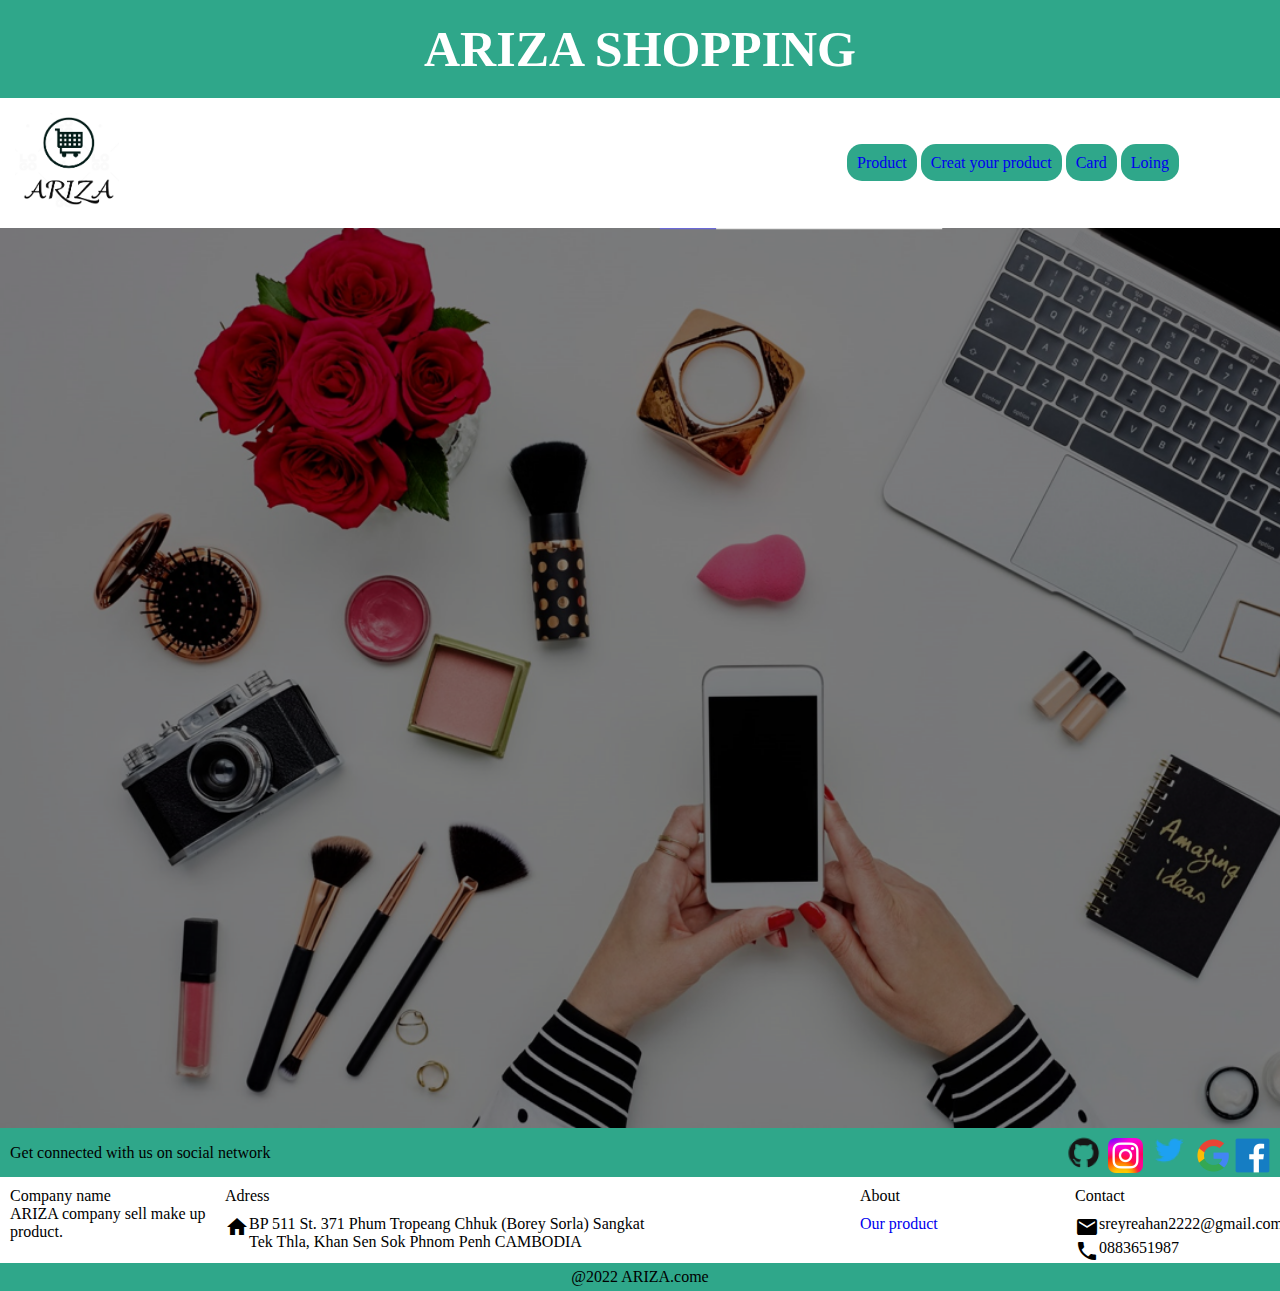
==== page/card.html @ a1176e4d "[PRODUCT_PAGE]: create file html card loing and creacte-product" ====
<!DOCTYPE html>
<html lang="en">
<head>
    <meta charset="UTF-8">
    <meta http-equiv="X-UA-Compatible" content="IE=edge">
    <meta name="viewport" content="width=device-width, initial-scale=1.0">
    <link href="https://fonts.googleapis.com/icon?family=Material+Icons" rel="stylesheet">
    <link rel="stylesheet" href="../css/main.min.css">
    <title>Product</title>
</head>
<body>
    <!-- ###########################################nav bar######################################## -->

    <nav>
        <div class="nav-top">
            <h1>ARIZA SHOPPING</h1>
        </div>
        <div class="nav-bottom">
            <a href="../index.html"><div class="logo"><img src="../img/logo.png" alt=""></div></a>
            <div class="nav-right">
                <a href="product.html">Product</a>
                <a href="create-product.html">Creat your product</a>
                <a href="card.html">Card</a>
                <a href="loing.html">Loing</a>
            </div>
        </div>
    </nav>
    <!-- ###########################################center######################################## -->
    <div class="center">
        
        

    </div>
    

    <!-- ###########################################footer######################################## -->

    <footer class="footer">
        <div class="footer-top">
            <p>Get connected with us on social network</p>
            <div class="social-img">
                <a href=""><img src="../img/github.png" alt=""></a>
                <a href=""><img src="../img/instagram.png" alt=""></a>
                <a href=""><img src="../img/twitter.png" alt=""></a>
                <a href=""><img src="../img/g.png" alt=""></a>
                <a href=""><img src="../img/facebook.png" alt=""></a>
            </div>

        </div>
        <div class="footer-center">
            <div class="company-name">
                <p>Company name</p>
                <p>ARIZA company sell make up product.</p>
            </div>
            <div class="adress">
                <p>Adress</p>
                <div class="adress-pp">
                    <i class="material-icons">home</i><p>BP 511 St. 371 Phum Tropeang Chhuk (Borey Sorla)
                    Sangkat Tek Thla, Khan Sen Sok
                    Phnom Penh CAMBODIA</p>
                </div>
                
            </div>
            <div class="about">
                <p>About</p>
                <a href="product.html">Our product</a>
            </div>
            <div class="contact">
                <p>Contact</p>
                <div class="email">
                    <i class="material-icons">email</i><p>sreyreahan2222@gmail.com</p>
                </div>
                <div class="phone">
                    <i class="material-icons">phone</i><p>0883651987</p>
                </div>
            </div>
        </div>
        <div class="footer-bottom">
            <p>@2022 ARIZA.come</p>
        </div>
    </footer>
</body>
</html>
---- css/main.min.css ----
nav .nav-top{background-color:#2fa78a;color:#fff;padding:20px;font-size:25px;text-align:center}nav .nav-bottom{width:100%;display:flex;justify-content:space-between;align-items:center;padding:15px}nav .nav-bottom .logo img{width:40%}nav .nav-bottom .nav-right{width:35%}nav .nav-bottom .nav-right a{background-color:#2fa78a;border-radius:15px;padding:10px;justify-content:space-evenly;text-decoration:none}.footer .footer-top{background-color:#2fa78a;display:flex;justify-content:space-between;text-align:center;align-items:center}.footer .footer-top p{margin-left:10px}.footer .footer-top .social-img{margin-right:10px}.footer .footer-center{width:100%;display:flex;justify-content:space-between;margin-top:10px;margin-left:10px}.footer .footer-center .company-name{width:20%}.footer .footer-center .adress .adress-pp{width:70%;display:flex;justify-content:space-between}.footer .footer-center .adress p{margin-bottom:10px}.footer .footer-center .about{width:20%}.footer .footer-center .about p{margin-bottom:10px}.footer .footer-center .about a{text-decoration:none}.footer .footer-center .contact{width:20%}.footer .footer-center .contact .email{width:45%;display:flex;justify-content:space-between;padding-top:10px}.footer .footer-center .contact .phone{width:40%;display:flex;justify-content:space-between}.footer .footer-bottom{background-color:#2fa78a;text-align:center;padding:5px}.center{background-image:url(../img/bg.png);width:100%;height:100vh;background-size:cover;display:flex;justify-content:center;align-items:center}.center .information-center{width:90%;text-align:center;display:flex;color:#fff}.center .information-center .text{padding-top:10%;margin-bottom:10px;font-size:18px}.center .information-center .text h1{font-weight:bold}.center .information-center .text p{margin-bottom:20px}.center .information-center .text button{color:#000;padding:10px;background-color:#2fa78a;font-size:15px;border:none;border-radius:15px;margin-bottom:10px}.center .information-center .buy-sell{margin-top:25%;margin-left:30%;width:50%}.center .information-center .buy-sell button{color:#fff;width:100%;padding:10px;margin-bottom:10px;background-color:#2fa78a;font-size:25px;border:none;border-radius:20px}.our-product{width:100%;height:50vh;margin-top:5%;margin-left:5%}.our-product .seach-hear{width:90%;display:flex;justify-content:space-between}.our-product .seach-hear p{font-size:2.5rem}.our-product .seach-hear .search{width:80%;display:flex;background-color:#2fa78a;border:none;border-radius:15px;padding:4px}.our-product .seach-hear .search input{width:100%;padding:10px;border:none;background-color:none;border-radius:10px}.our-product .seach-hear .search i{width:5%;font-size:30px;margin-top:5px}.our-product .card-product{width:80%;display:flex}*{margin:0;padding:0}body{width:100%;height:100vh}/*# sourceMappingURL=main.min.css.map */
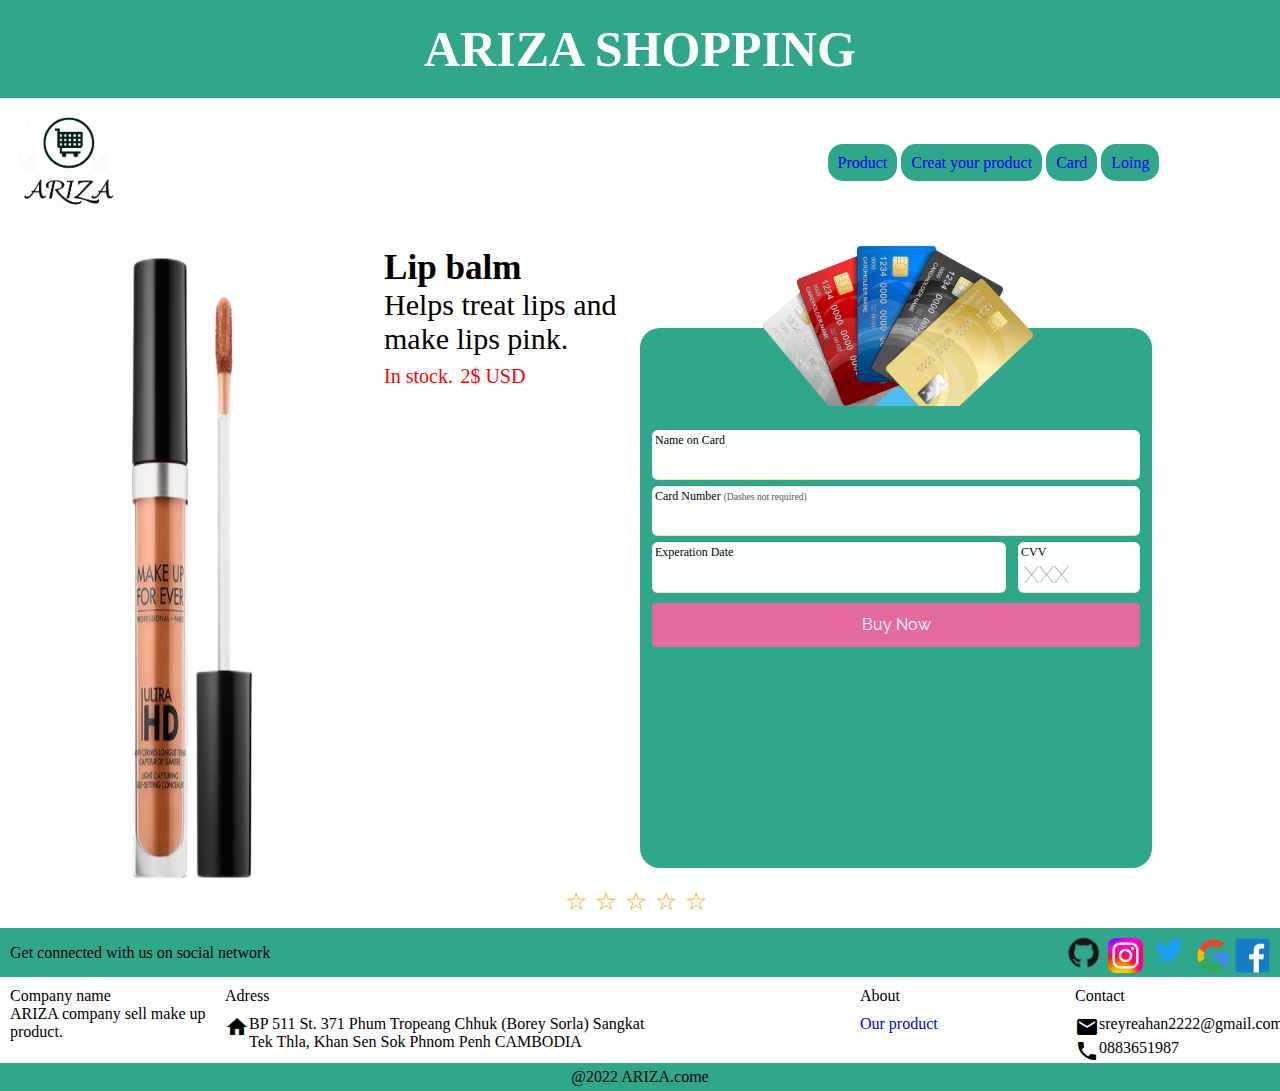
==== commit 415d8b8f: "[CARD]: add detail more about product and create form buy" ====
--- a/page/card.html
+++ b/page/card.html
@@ -26,10 +26,65 @@
         </div>
     </nav>
     <!-- ###########################################center######################################## -->
-    <div class="center">
+    <div class="detail">
+        <div class="detail-product">
+            <div class="detail-more">
+                <img src="../img/hd.png" alt="">
+                <div class="text-detail">
+                    <h3>Lip balm</h3>
+                    <p>Helps treat lips and make lips pink.</p>
+                    <span>In stock.</span>
+                    <span>2$ USD</span>
+                </div>
+                
+            </div>
+            <div class="visa-card">
+                <!-- <form action="">
+                    <div class="visa-img">
+                        <img src="../img/visa1.png" alt="">
+                    </div>
+                    <div class="buyer-input">
+                        <input type="text" placeholder="number card">
+                    </div>
+                </form> -->
+
+                <form>
+                    <div class="visa-img">
+                        <img src="../img/visa1.png" alt="">
+                    </div>
+                    <label><span class="nmoncd">Name on Card</span><input name="nameoncard" type="text"></label>
+                    <label><span class="cdnum">Card Number <span>(Dashes not required)</span></span><input name="cardnumber" type="text" ></label>
+                    <label class="exp"><span class="expdt">Experation Date</span><input name="experationdate" type="text" ></label>
+                    <label class="cvv"><span class="cvvnum">CVV</span><input name="cvvnumber" type="text" placeholder="XXX"></label>
+                    <button type="submit">
+                      Buy Now
+                    </button>
+                </form>
+                
+            </div>
+        </div>
+        <div class="text">
+            <div class="tilte">
+                <div class="star-rating">
+                    <input type="checkbox" name="stars" id="star-a1" value="6"/>
+                    <label for="star-a1"></label>
+              
+                    <input type="checkbox" name="stars" id="star-b1" value="7"/>
+                    <label for="star-b1"></label>
+                
+                    <input type="checkbox" name="stars" id="star-c1" value="8"/>
+                    <label for="star-c1"></label>
+                
+                    <input type="checkbox" name="stars" id="star-d1" value="9"/>
+                    <label for="star-d1"></label>
+                
+                    <input type="checkbox" name="stars" id="star-e1" value="10"/>
+                    <label for="star-e1"></label>
+                </div>
+                
+            </div>
+        </div>
         
-        
-
     </div>
     
 
--- a/css/main.min.css
+++ b/css/main.min.css
@@ -1 +1 @@
-nav .nav-top{background-color:#2fa78a;color:#fff;padding:20px;font-size:25px;text-align:center}nav .nav-bottom{width:100%;display:flex;justify-content:space-between;align-items:center;padding:15px}nav .nav-bottom .logo img{width:40%}nav .nav-bottom .nav-right{width:35%}nav .nav-bottom .nav-right a{background-color:#2fa78a;border-radius:15px;padding:10px;justify-content:space-evenly;text-decoration:none}.footer .footer-top{background-color:#2fa78a;display:flex;justify-content:space-between;text-align:center;align-items:center}.footer .footer-top p{margin-left:10px}.footer .footer-top .social-img{margin-right:10px}.footer .footer-center{width:100%;display:flex;justify-content:space-between;margin-top:10px;margin-left:10px}.footer .footer-center .company-name{width:20%}.footer .footer-center .adress .adress-pp{width:70%;display:flex;justify-content:space-between}.footer .footer-center .adress p{margin-bottom:10px}.footer .footer-center .about{width:20%}.footer .footer-center .about p{margin-bottom:10px}.footer .footer-center .about a{text-decoration:none}.footer .footer-center .contact{width:20%}.footer .footer-center .contact .email{width:45%;display:flex;justify-content:space-between;padding-top:10px}.footer .footer-center .contact .phone{width:40%;display:flex;justify-content:space-between}.footer .footer-bottom{background-color:#2fa78a;text-align:center;padding:5px}.center{background-image:url(../img/bg.png);width:100%;height:100vh;background-size:cover;display:flex;justify-content:center;align-items:center}.center .information-center{width:90%;text-align:center;display:flex;color:#fff}.center .information-center .text{padding-top:10%;margin-bottom:10px;font-size:18px}.center .information-center .text h1{font-weight:bold}.center .information-center .text p{margin-bottom:20px}.center .information-center .text button{color:#000;padding:10px;background-color:#2fa78a;font-size:15px;border:none;border-radius:15px;margin-bottom:10px}.center .information-center .buy-sell{margin-top:25%;margin-left:30%;width:50%}.center .information-center .buy-sell button{color:#fff;width:100%;padding:10px;margin-bottom:10px;background-color:#2fa78a;font-size:25px;border:none;border-radius:20px}.our-product{width:100%;height:50vh;margin-top:5%;margin-left:5%}.our-product .seach-hear{width:90%;display:flex;justify-content:space-between}.our-product .seach-hear p{font-size:2.5rem}.our-product .seach-hear .search{width:80%;display:flex;background-color:#2fa78a;border:none;border-radius:15px;padding:4px}.our-product .seach-hear .search input{width:100%;padding:10px;border:none;background-color:none;border-radius:10px}.our-product .seach-hear .search i{width:5%;font-size:30px;margin-top:5px}.our-product .card-product{width:80%;display:flex}*{margin:0;padding:0}body{width:100%;height:100vh}/*# sourceMappingURL=main.min.css.map */+﻿@import"https://fonts.googleapis.com/css2?family=Raleway:wght@100&display=swap";nav .nav-top{background-color:#2fa78a;color:#fff;padding:20px;font-size:25px;text-align:center}nav .nav-bottom{width:100%;display:flex;justify-content:space-between;align-items:center;padding:15px}nav .nav-bottom .logo img{width:40%}nav .nav-bottom .nav-right{width:35%}nav .nav-bottom .nav-right a{background-color:#2fa78a;border-radius:15px;padding:10px;justify-content:space-evenly;text-decoration:none}.footer .footer-top{background-color:#2fa78a;display:flex;justify-content:space-between;text-align:center;align-items:center}.footer .footer-top p{margin-left:10px}.footer .footer-top .social-img{margin-right:10px}.footer .footer-center{width:100%;display:flex;justify-content:space-between;margin-top:10px;margin-left:10px}.footer .footer-center .company-name{width:20%}.footer .footer-center .adress .adress-pp{width:70%;display:flex;justify-content:space-between}.footer .footer-center .adress p{margin-bottom:10px}.footer .footer-center .about{width:20%}.footer .footer-center .about p{margin-bottom:10px}.footer .footer-center .about a{text-decoration:none}.footer .footer-center .contact{width:20%}.footer .footer-center .contact .email{width:45%;display:flex;justify-content:space-between;padding-top:10px}.footer .footer-center .contact .phone{width:40%;display:flex;justify-content:space-between}.footer .footer-bottom{background-color:#2fa78a;text-align:center;padding:5px}.center{background-image:url(../img/bg.png);width:100%;height:100vh;background-size:cover;display:flex;justify-content:center;align-items:center}.center .information-center{width:90%;text-align:center;display:flex;color:#fff}.center .information-center .text{padding-top:10%;margin-bottom:10px;font-size:18px}.center .information-center .text h1{font-weight:bold}.center .information-center .text p{margin-bottom:20px}.center .information-center .text button{color:#000;padding:10px;background-color:#2fa78a;font-size:15px;border:none;border-radius:15px;margin-bottom:10px}.center .information-center .buy-sell{margin-top:25%;margin-left:30%;width:50%}.center .information-center .buy-sell button{color:#fff;width:100%;padding:10px;margin-bottom:10px;background-color:#2fa78a;font-size:25px;border:none;border-radius:20px}.our-product{width:100%;height:50vh;margin-top:5%;margin-left:5%}.our-product .seach-hear{width:90%;display:flex;justify-content:space-between}.our-product .seach-hear p{font-size:2.5rem}.our-product .seach-hear .search{width:80%;display:flex;background-color:#2fa78a;border:none;border-radius:15px;padding:4px}.our-product .seach-hear .search input{width:100%;padding:10px;border:none;background-color:none;border-radius:10px}.our-product .seach-hear .search i{width:5%;font-size:30px;margin-top:5px}.our-product .card-product{width:80%;display:flex}::-webkit-scrollbar{display:none}.our-product{margin:0px;margin-top:20px;margin-bottom:35%}.make-up{text-align:center;width:100%;height:100vh;display:flex;justify-content:center;margin-top:20px;flex-wrap:wrap}.make-up .item{display:flex;flex-direction:column;border-radius:10px;margin-bottom:10%;margin:10px;width:20%;height:50vh;box-shadow:rgba(0,0,0,.4) 0px 2px 4px,rgba(0,0,0,.3) 0px 0px 10px -3px,rgba(0,0,0,.2) 0px -3px 0px inset}.make-up .item .img{display:flex;justify-content:center}.make-up .item .img img{width:60%;height:20vh;margin-top:15px}.make-up .item .text{margin-left:10px;margin-top:15px}.make-up .item .text .tilte{margin-left:10px;margin-right:10px}.make-up .item .text .tilte p{font-size:20px;color:#2c2828}.make-up .item .see-more{padding:15px}.make-up .item .see-more a button{background-color:#2fa78a;padding:10px;border-radius:10px;border:none}.detail-product{display:flex}.detail-product .visa-card{background-color:#2fa78a;align-items:flex-end;text-align:center;height:60vh;width:40%;margin-top:80px;margin-bottom:20px;border-radius:20px}.detail{margin-bottom:10px;margin-top:20px}.detail img{width:60%}.detail .detail-more{width:50%;display:flex;justify-content:space-evenly}.detail .detail-more .text-detail{width:100%;font-size:30px}.detail .detail-more .text-detail span{font-size:20px;color:red}*{box-sizing:border-box}input{padding:.6em .25em 0;font-size:1.5em;height:2.1em;margin-bottom:.25em;border:none;border-bottom:1px solid #ffdab9;font-family:Raleway,Helvetica,sans-serif;font-weight:100;border-radius:.25em}label span{font-size:.75em}form{width:100%;padding:.75em;display:flex;flex-wrap:wrap;justify-content:space-between;align-items:center;border-radius:10px}form .visa-img{margin-top:-100px;margin-bottom:20px}form label{position:relative}form label>span{position:absolute;top:.25em;left:.25em}.cdnum span{color:#555;font-size:.8em}.cvv{width:25%}label,input{width:100%}.exp{width:calc(75% - .75em)}button{width:100%;height:2.75em;font-size:1em;font-family:Raleway,Helvetica,sans-serif;background-color:#e56a9f;border:none;color:#fff;border-radius:.25em;margin:.25em 0 0 0;padding:10px}.star-rating{display:flex;align-items:center;width:150px;flex-direction:row-reverse;justify-content:space-between;margin:auto;position:relative}.star-rating input{display:none}.star-rating>label{width:30px;height:30px;font-family:Arial;font-size:25px;transition:.2s ease;color:orange}.star-rating label:hover{color:hotpink;transition:.2s ease}.star-rating label::before{content:"☆";position:absolute;top:0px;line-height:26px}.star-rating input:checked~label:before{content:"★"}@-moz-document url-prefix(){.star-rating input:checked~label:before{font-size:36px;line-height:21px}}*{margin:0;padding:0}body{width:100%}/*# sourceMappingURL=main.min.css.map */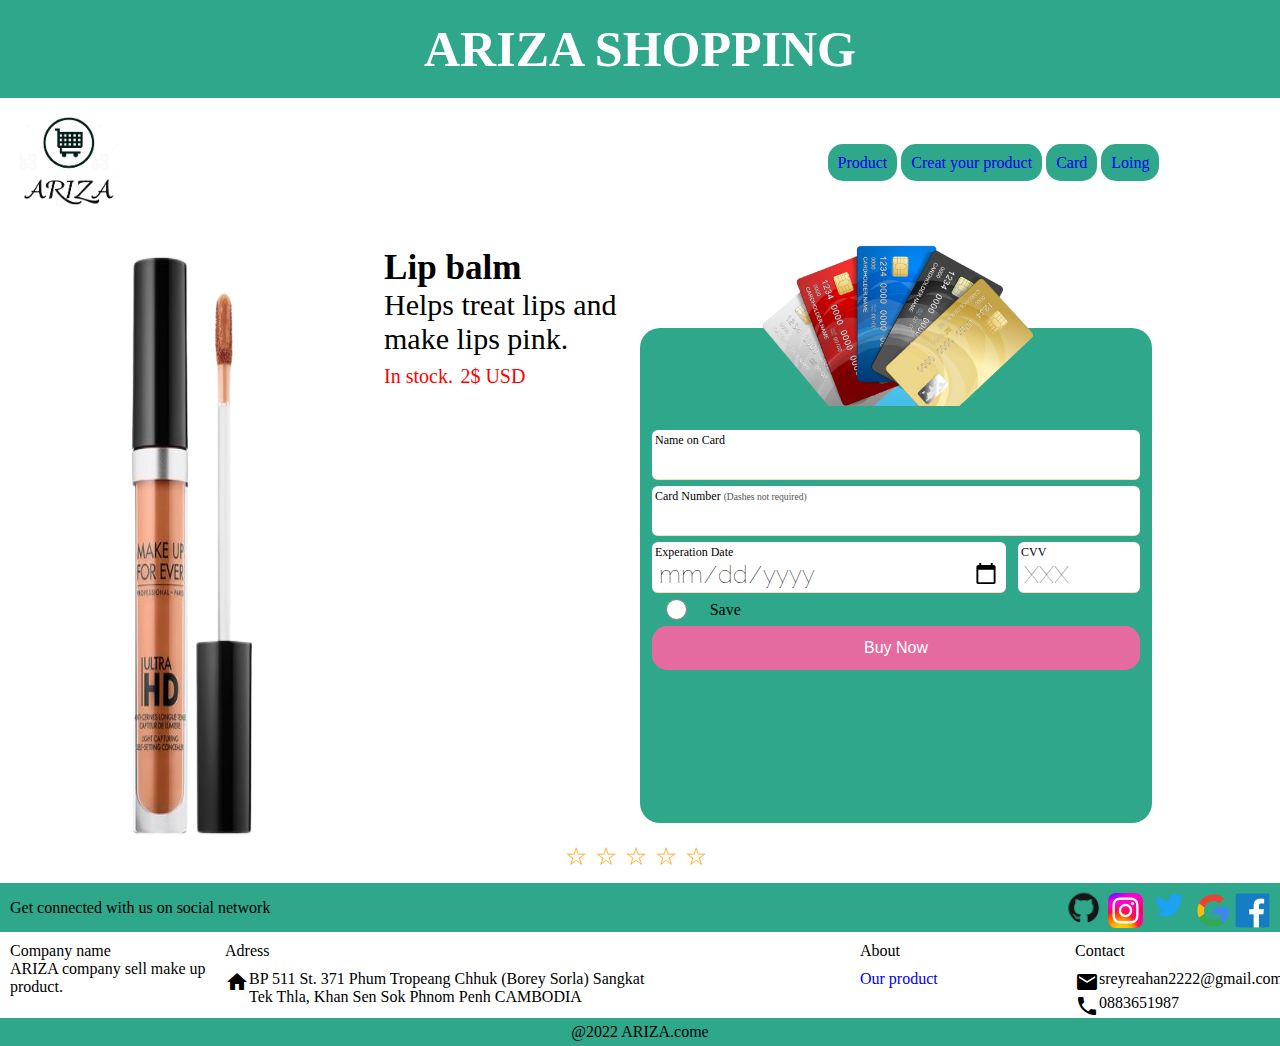
==== commit 0351a9f7: "[CARD]: update on form card" ====
--- a/page/card.html
+++ b/page/card.html
@@ -52,10 +52,24 @@
                     <div class="visa-img">
                         <img src="../img/visa1.png" alt="">
                     </div>
-                    <label><span class="nmoncd">Name on Card</span><input name="nameoncard" type="text"></label>
-                    <label><span class="cdnum">Card Number <span>(Dashes not required)</span></span><input name="cardnumber" type="text" ></label>
-                    <label class="exp"><span class="expdt">Experation Date</span><input name="experationdate" type="text" ></label>
-                    <label class="cvv"><span class="cvvnum">CVV</span><input name="cvvnumber" type="text" placeholder="XXX"></label>
+                    <label>
+                        <span class="nmoncd">Name on Card</span>
+                        <input name="nameoncard" type="text">
+                    </label>
+                    <label>
+                        <span class="cdnum">Card Number <span>(Dashes not required)</span></span>
+                        <input name="cardnumber" type="text" ></label>
+                    <label class="exp">
+                        <span class="expdt">Experation Date</span>
+                        <input name="experationdate" type="date" >
+                    </label>
+                    <label class="cvv">
+                        <span class="cvvnum">CVV</span>
+                        <input name="cvvnumber" type="text" placeholder="XXX">
+                    </label>
+                    <div class="save-data">
+                        <input type="radio"><label for="">Save</label>
+                    </div>
                     <button type="submit">
                       Buy Now
                     </button>
--- a/css/main.min.css
+++ b/css/main.min.css
@@ -1 +1 @@
-﻿@import"https://fonts.googleapis.com/css2?family=Raleway:wght@100&display=swap";nav .nav-top{background-color:#2fa78a;color:#fff;padding:20px;font-size:25px;text-align:center}nav .nav-bottom{width:100%;display:flex;justify-content:space-between;align-items:center;padding:15px}nav .nav-bottom .logo img{width:40%}nav .nav-bottom .nav-right{width:35%}nav .nav-bottom .nav-right a{background-color:#2fa78a;border-radius:15px;padding:10px;justify-content:space-evenly;text-decoration:none}.footer .footer-top{background-color:#2fa78a;display:flex;justify-content:space-between;text-align:center;align-items:center}.footer .footer-top p{margin-left:10px}.footer .footer-top .social-img{margin-right:10px}.footer .footer-center{width:100%;display:flex;justify-content:space-between;margin-top:10px;margin-left:10px}.footer .footer-center .company-name{width:20%}.footer .footer-center .adress .adress-pp{width:70%;display:flex;justify-content:space-between}.footer .footer-center .adress p{margin-bottom:10px}.footer .footer-center .about{width:20%}.footer .footer-center .about p{margin-bottom:10px}.footer .footer-center .about a{text-decoration:none}.footer .footer-center .contact{width:20%}.footer .footer-center .contact .email{width:45%;display:flex;justify-content:space-between;padding-top:10px}.footer .footer-center .contact .phone{width:40%;display:flex;justify-content:space-between}.footer .footer-bottom{background-color:#2fa78a;text-align:center;padding:5px}.center{background-image:url(../img/bg.png);width:100%;height:100vh;background-size:cover;display:flex;justify-content:center;align-items:center}.center .information-center{width:90%;text-align:center;display:flex;color:#fff}.center .information-center .text{padding-top:10%;margin-bottom:10px;font-size:18px}.center .information-center .text h1{font-weight:bold}.center .information-center .text p{margin-bottom:20px}.center .information-center .text button{color:#000;padding:10px;background-color:#2fa78a;font-size:15px;border:none;border-radius:15px;margin-bottom:10px}.center .information-center .buy-sell{margin-top:25%;margin-left:30%;width:50%}.center .information-center .buy-sell button{color:#fff;width:100%;padding:10px;margin-bottom:10px;background-color:#2fa78a;font-size:25px;border:none;border-radius:20px}.our-product{width:100%;height:50vh;margin-top:5%;margin-left:5%}.our-product .seach-hear{width:90%;display:flex;justify-content:space-between}.our-product .seach-hear p{font-size:2.5rem}.our-product .seach-hear .search{width:80%;display:flex;background-color:#2fa78a;border:none;border-radius:15px;padding:4px}.our-product .seach-hear .search input{width:100%;padding:10px;border:none;background-color:none;border-radius:10px}.our-product .seach-hear .search i{width:5%;font-size:30px;margin-top:5px}.our-product .card-product{width:80%;display:flex}::-webkit-scrollbar{display:none}.our-product{margin:0px;margin-top:20px;margin-bottom:35%}.make-up{text-align:center;width:100%;height:100vh;display:flex;justify-content:center;margin-top:20px;flex-wrap:wrap}.make-up .item{display:flex;flex-direction:column;border-radius:10px;margin-bottom:10%;margin:10px;width:20%;height:50vh;box-shadow:rgba(0,0,0,.4) 0px 2px 4px,rgba(0,0,0,.3) 0px 0px 10px -3px,rgba(0,0,0,.2) 0px -3px 0px inset}.make-up .item .img{display:flex;justify-content:center}.make-up .item .img img{width:60%;height:20vh;margin-top:15px}.make-up .item .text{margin-left:10px;margin-top:15px}.make-up .item .text .tilte{margin-left:10px;margin-right:10px}.make-up .item .text .tilte p{font-size:20px;color:#2c2828}.make-up .item .see-more{padding:15px}.make-up .item .see-more a button{background-color:#2fa78a;padding:10px;border-radius:10px;border:none}.detail-product{display:flex}.detail-product .visa-card{background-color:#2fa78a;align-items:flex-end;text-align:center;height:60vh;width:40%;margin-top:80px;margin-bottom:20px;border-radius:20px}.detail{margin-bottom:10px;margin-top:20px}.detail img{width:60%}.detail .detail-more{width:50%;display:flex;justify-content:space-evenly}.detail .detail-more .text-detail{width:100%;font-size:30px}.detail .detail-more .text-detail span{font-size:20px;color:red}*{box-sizing:border-box}input{padding:.6em .25em 0;font-size:1.5em;height:2.1em;margin-bottom:.25em;border:none;border-bottom:1px solid #ffdab9;font-family:Raleway,Helvetica,sans-serif;font-weight:100;border-radius:.25em}label span{font-size:.75em}form{width:100%;padding:.75em;display:flex;flex-wrap:wrap;justify-content:space-between;align-items:center;border-radius:10px}form .visa-img{margin-top:-100px;margin-bottom:20px}form label{position:relative}form label>span{position:absolute;top:.25em;left:.25em}.cdnum span{color:#555;font-size:.8em}.cvv{width:25%}label,input{width:100%}.exp{width:calc(75% - .75em)}button{width:100%;height:2.75em;font-size:1em;font-family:Raleway,Helvetica,sans-serif;background-color:#e56a9f;border:none;color:#fff;border-radius:.25em;margin:.25em 0 0 0;padding:10px}.star-rating{display:flex;align-items:center;width:150px;flex-direction:row-reverse;justify-content:space-between;margin:auto;position:relative}.star-rating input{display:none}.star-rating>label{width:30px;height:30px;font-family:Arial;font-size:25px;transition:.2s ease;color:orange}.star-rating label:hover{color:hotpink;transition:.2s ease}.star-rating label::before{content:"☆";position:absolute;top:0px;line-height:26px}.star-rating input:checked~label:before{content:"★"}@-moz-document url-prefix(){.star-rating input:checked~label:before{font-size:36px;line-height:21px}}*{margin:0;padding:0}body{width:100%}/*# sourceMappingURL=main.min.css.map */+﻿@import"https://fonts.googleapis.com/css2?family=Raleway:wght@100&display=swap";nav .nav-top{background-color:#2fa78a;color:#fff;padding:20px;font-size:25px;text-align:center}nav .nav-bottom{width:100%;display:flex;justify-content:space-between;align-items:center;padding:15px}nav .nav-bottom .logo img{width:40%}nav .nav-bottom .nav-right{width:35%}nav .nav-bottom .nav-right a{background-color:#2fa78a;border-radius:15px;padding:10px;justify-content:space-evenly;text-decoration:none}.footer .footer-top{background-color:#2fa78a;display:flex;justify-content:space-between;text-align:center;align-items:center}.footer .footer-top p{margin-left:10px}.footer .footer-top .social-img{margin-right:10px}.footer .footer-center{width:100%;display:flex;justify-content:space-between;margin-top:10px;margin-left:10px}.footer .footer-center .company-name{width:20%}.footer .footer-center .adress .adress-pp{width:70%;display:flex;justify-content:space-between}.footer .footer-center .adress p{margin-bottom:10px}.footer .footer-center .about{width:20%}.footer .footer-center .about p{margin-bottom:10px}.footer .footer-center .about a{text-decoration:none}.footer .footer-center .contact{width:20%}.footer .footer-center .contact .email{width:45%;display:flex;justify-content:space-between;padding-top:10px}.footer .footer-center .contact .phone{width:40%;display:flex;justify-content:space-between}.footer .footer-bottom{background-color:#2fa78a;text-align:center;padding:5px}.center{background-image:url(../img/bg.png);width:100%;height:100vh;background-size:cover;display:flex;justify-content:center;align-items:center}.center .information-center{width:90%;text-align:center;display:flex;color:#fff}.center .information-center .text{padding-top:10%;margin-bottom:10px;font-size:18px}.center .information-center .text h1{font-weight:bold}.center .information-center .text p{margin-bottom:20px}.center .information-center .text button{color:#000;padding:10px;background-color:#2fa78a;font-size:15px;border:none;border-radius:15px;margin-bottom:10px}.center .information-center .buy-sell{margin-top:25%;margin-left:30%;width:50%}.center .information-center .buy-sell button{color:#fff;width:100%;padding:10px;margin-bottom:10px;background-color:#2fa78a;font-size:25px;border:none;border-radius:20px}.our-product{width:100%;height:50vh;margin-top:5%;margin-left:5%}.our-product .seach-hear{width:90%;display:flex;justify-content:space-between}.our-product .seach-hear p{font-size:2.5rem}.our-product .seach-hear .search{width:80%;display:flex;background-color:#2fa78a;border:none;border-radius:15px;padding:4px}.our-product .seach-hear .search input{width:100%;padding:10px;border:none;background-color:none;border-radius:10px}.our-product .seach-hear .search i{width:5%;font-size:30px;margin-top:5px}.our-product .card-product{width:80%;display:flex}::-webkit-scrollbar{display:none}.our-product{margin:0px;margin-top:20px;margin-bottom:35%}.make-up{text-align:center;width:100%;height:100vh;display:flex;justify-content:center;margin-top:20px;flex-wrap:wrap}.make-up .item{display:flex;flex-direction:column;border-radius:10px;margin-bottom:10%;margin:10px;width:20%;height:50vh;box-shadow:rgba(0,0,0,.4) 0px 2px 4px,rgba(0,0,0,.3) 0px 0px 10px -3px,rgba(0,0,0,.2) 0px -3px 0px inset}.make-up .item .img{display:flex;justify-content:center}.make-up .item .img img{width:60%;height:20vh;margin-top:15px}.make-up .item .text{margin-left:10px;margin-top:15px}.make-up .item .text .tilte{margin-left:10px;margin-right:10px}.make-up .item .text .tilte p{font-size:20px;color:#2c2828}.make-up .item .see-more{padding:15px}.make-up .item .see-more a button{background-color:#2fa78a;padding:10px;border-radius:10px;border:none}.detail-product{display:flex}.detail-product .visa-card{background-color:#2fa78a;align-items:flex-end;text-align:center;height:55vh;width:40%;margin-top:80px;margin-bottom:20px;border-radius:20px}.detail{margin-bottom:10px;margin-top:20px}.detail img{width:60%}.detail .detail-more{width:50%;display:flex;justify-content:space-evenly}.detail .detail-more .text-detail{width:100%;font-size:30px}.detail .detail-more .text-detail span{font-size:20px;color:red}*{box-sizing:border-box}input{padding:.6em .25em 0;font-size:1.5em;height:2.1em;margin-bottom:.25em;border:none;border-bottom:1px solid #ffdab9;font-family:Raleway,Helvetica,sans-serif;font-weight:100;border-radius:.25em}label span{font-size:.75em}form{width:100%;padding:.75em;display:flex;flex-wrap:wrap;justify-content:space-between;align-items:center;border-radius:10px}form .visa-img{margin-top:-100px;margin-bottom:20px}form button{width:100%;height:2.75em;font-size:1em;font-family:Helvetica,sans-serif;background-color:#e56a9f;border:none;color:#fff;border-radius:15px;margin:.25em 0 0 0;padding:5px}form .save-data{display:flex;width:20%;justify-content:space-between;align-items:center}form .save-data input{font-size:10px}form label{position:relative}form label>span{position:absolute;top:.25em;left:.25em}.cdnum span{color:#555;font-size:.8em}.cvv{width:25%}label,input{width:100%}.exp{width:calc(75% - .75em)}.star-rating{display:flex;align-items:center;width:150px;flex-direction:row-reverse;justify-content:space-between;margin:auto;position:relative}.star-rating input{display:none}.star-rating>label{width:30px;height:30px;font-family:Arial;font-size:25px;transition:.2s ease;color:orange}.star-rating label:hover{color:hotpink;transition:.2s ease}.star-rating label::before{content:"☆";position:absolute;top:0px;line-height:26px}.star-rating input:checked~label:before{content:"★"}@-moz-document url-prefix(){.star-rating input:checked~label:before{font-size:36px;line-height:21px}}*{margin:0;padding:0}body{width:100%}/*# sourceMappingURL=main.min.css.map */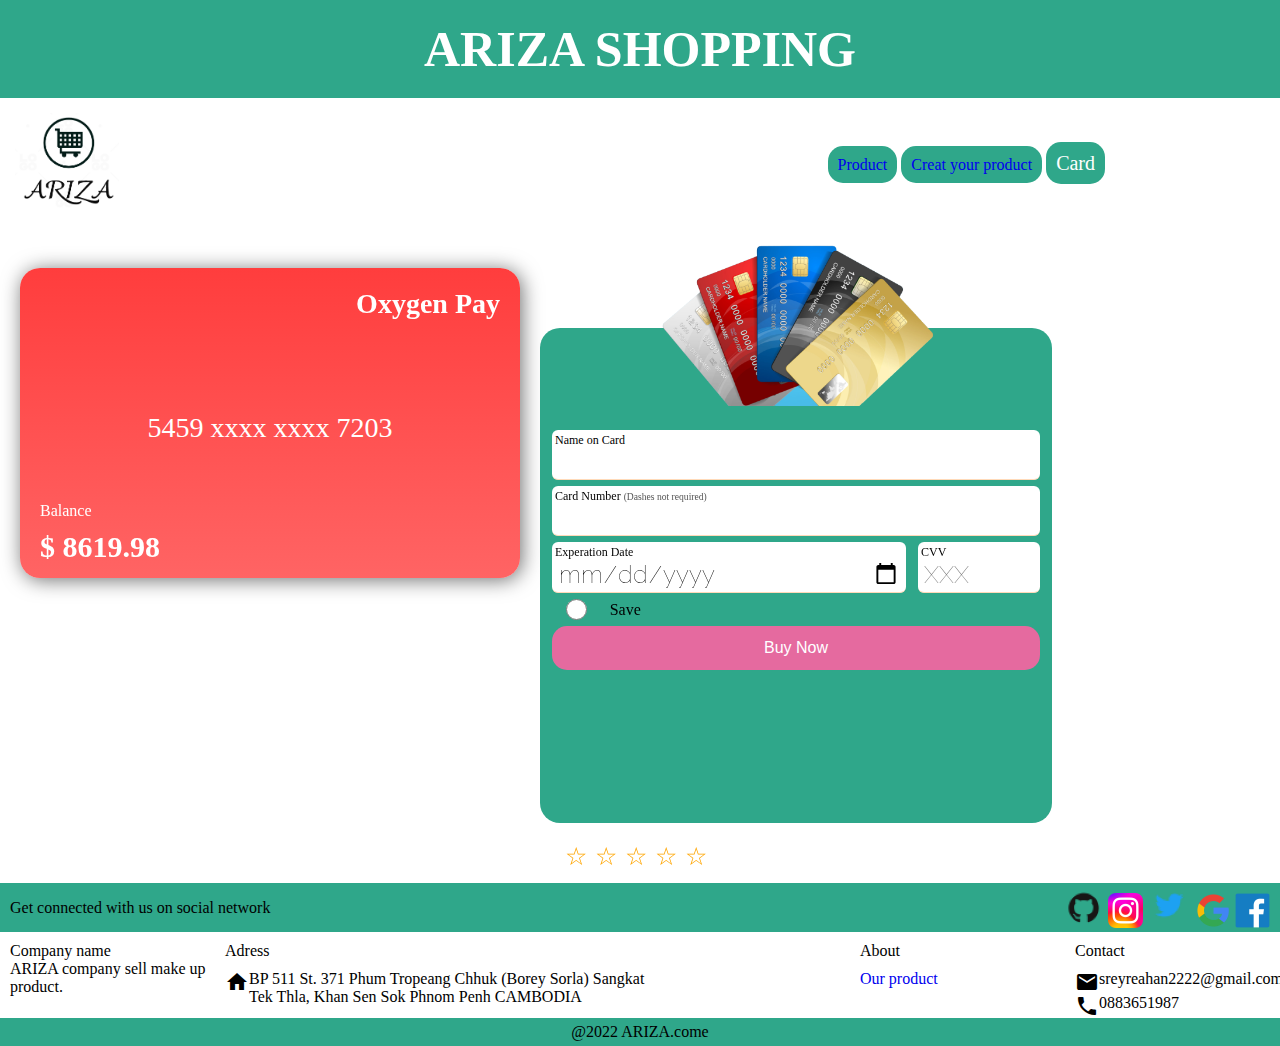
==== commit 1bfc966e: "[CREATE_PRODUCT]:update  get data from local storage append to create-product" ====
--- a/page/card.html
+++ b/page/card.html
@@ -20,33 +20,41 @@
             <div class="nav-right">
                 <a href="product.html">Product</a>
                 <a href="create-product.html">Creat your product</a>
-                <a href="card.html">Card</a>
-                <a href="loing.html">Loing</a>
+                <a href="card.html" style="color: white; font-size: 20px;">Card</a>
             </div>
         </div>
     </nav>
     <!-- ###########################################center######################################## -->
     <div class="detail">
         <div class="detail-product">
-            <div class="detail-more">
-                <img src="../img/hd.png" alt="">
-                <div class="text-detail">
-                    <h3>Lip balm</h3>
-                    <p>Helps treat lips and make lips pink.</p>
-                    <span>In stock.</span>
-                    <span>2$ USD</span>
+            <div class='card'>
+                <div class='top-block'>
+                  <div class='card-chip'>
+                    <i class="icon-credit-card icon-3x"></i>
+                  </div>
+                  <span class='card-name'>
+                    Oxygen Pay
+                  </span>
                 </div>
-                
+                <div class='card-number'>
+                     <p>5459 xxxx xxxx 7203</p>
+                </div>
+                <div class='bottom-block'>
+                     <div class='balance'>
+                          <div>Balance</div>
+                          <div class='card-balance'>
+                             $ 8619.98
+                          </div>
+                     </div>
+                     <div class='card-icon'>
+                          <span class='circle-left'>
+                               <i class="icon-circle icon-3x "></i>
+                          </span>
+                          <i class="icon-circle icon-3x"></i>
+                     </div>
+                </div>
             </div>
             <div class="visa-card">
-                <!-- <form action="">
-                    <div class="visa-img">
-                        <img src="../img/visa1.png" alt="">
-                    </div>
-                    <div class="buyer-input">
-                        <input type="text" placeholder="number card">
-                    </div>
-                </form> -->
 
                 <form>
                     <div class="visa-img">
--- a/css/main.min.css
+++ b/css/main.min.css
@@ -1 +1 @@
-﻿@import"https://fonts.googleapis.com/css2?family=Raleway:wght@100&display=swap";nav .nav-top{background-color:#2fa78a;color:#fff;padding:20px;font-size:25px;text-align:center}nav .nav-bottom{width:100%;display:flex;justify-content:space-between;align-items:center;padding:15px}nav .nav-bottom .logo img{width:40%}nav .nav-bottom .nav-right{width:35%}nav .nav-bottom .nav-right a{background-color:#2fa78a;border-radius:15px;padding:10px;justify-content:space-evenly;text-decoration:none}.footer .footer-top{background-color:#2fa78a;display:flex;justify-content:space-between;text-align:center;align-items:center}.footer .footer-top p{margin-left:10px}.footer .footer-top .social-img{margin-right:10px}.footer .footer-center{width:100%;display:flex;justify-content:space-between;margin-top:10px;margin-left:10px}.footer .footer-center .company-name{width:20%}.footer .footer-center .adress .adress-pp{width:70%;display:flex;justify-content:space-between}.footer .footer-center .adress p{margin-bottom:10px}.footer .footer-center .about{width:20%}.footer .footer-center .about p{margin-bottom:10px}.footer .footer-center .about a{text-decoration:none}.footer .footer-center .contact{width:20%}.footer .footer-center .contact .email{width:45%;display:flex;justify-content:space-between;padding-top:10px}.footer .footer-center .contact .phone{width:40%;display:flex;justify-content:space-between}.footer .footer-bottom{background-color:#2fa78a;text-align:center;padding:5px}.center{background-image:url(../img/bg.png);width:100%;height:100vh;background-size:cover;display:flex;justify-content:center;align-items:center}.center .information-center{width:90%;text-align:center;display:flex;color:#fff}.center .information-center .text{padding-top:10%;margin-bottom:10px;font-size:18px}.center .information-center .text h1{font-weight:bold}.center .information-center .text p{margin-bottom:20px}.center .information-center .text button{color:#000;padding:10px;background-color:#2fa78a;font-size:15px;border:none;border-radius:15px;margin-bottom:10px}.center .information-center .buy-sell{margin-top:25%;margin-left:30%;width:50%}.center .information-center .buy-sell button{color:#fff;width:100%;padding:10px;margin-bottom:10px;background-color:#2fa78a;font-size:25px;border:none;border-radius:20px}.our-product{width:100%;height:50vh;margin-top:5%;margin-left:5%}.our-product .seach-hear{width:90%;display:flex;justify-content:space-between}.our-product .seach-hear p{font-size:2.5rem}.our-product .seach-hear .search{width:80%;display:flex;background-color:#2fa78a;border:none;border-radius:15px;padding:4px}.our-product .seach-hear .search input{width:100%;padding:10px;border:none;background-color:none;border-radius:10px}.our-product .seach-hear .search i{width:5%;font-size:30px;margin-top:5px}.our-product .card-product{width:80%;display:flex}::-webkit-scrollbar{display:none}.our-product{margin:0px;margin-top:20px;margin-bottom:35%}.make-up{text-align:center;width:100%;height:100vh;display:flex;justify-content:center;margin-top:20px;flex-wrap:wrap}.make-up .item{display:flex;flex-direction:column;border-radius:10px;margin-bottom:10%;margin:10px;width:20%;height:50vh;box-shadow:rgba(0,0,0,.4) 0px 2px 4px,rgba(0,0,0,.3) 0px 0px 10px -3px,rgba(0,0,0,.2) 0px -3px 0px inset}.make-up .item .img{display:flex;justify-content:center}.make-up .item .img img{width:60%;height:20vh;margin-top:15px}.make-up .item .text{margin-left:10px;margin-top:15px}.make-up .item .text .tilte{margin-left:10px;margin-right:10px}.make-up .item .text .tilte p{font-size:20px;color:#2c2828}.make-up .item .see-more{padding:15px}.make-up .item .see-more a button{background-color:#2fa78a;padding:10px;border-radius:10px;border:none}.detail-product{display:flex}.detail-product .visa-card{background-color:#2fa78a;align-items:flex-end;text-align:center;height:55vh;width:40%;margin-top:80px;margin-bottom:20px;border-radius:20px}.detail{margin-bottom:10px;margin-top:20px}.detail img{width:60%}.detail .detail-more{width:50%;display:flex;justify-content:space-evenly}.detail .detail-more .text-detail{width:100%;font-size:30px}.detail .detail-more .text-detail span{font-size:20px;color:red}*{box-sizing:border-box}input{padding:.6em .25em 0;font-size:1.5em;height:2.1em;margin-bottom:.25em;border:none;border-bottom:1px solid #ffdab9;font-family:Raleway,Helvetica,sans-serif;font-weight:100;border-radius:.25em}label span{font-size:.75em}form{width:100%;padding:.75em;display:flex;flex-wrap:wrap;justify-content:space-between;align-items:center;border-radius:10px}form .visa-img{margin-top:-100px;margin-bottom:20px}form button{width:100%;height:2.75em;font-size:1em;font-family:Helvetica,sans-serif;background-color:#e56a9f;border:none;color:#fff;border-radius:15px;margin:.25em 0 0 0;padding:5px}form .save-data{display:flex;width:20%;justify-content:space-between;align-items:center}form .save-data input{font-size:10px}form label{position:relative}form label>span{position:absolute;top:.25em;left:.25em}.cdnum span{color:#555;font-size:.8em}.cvv{width:25%}label,input{width:100%}.exp{width:calc(75% - .75em)}.star-rating{display:flex;align-items:center;width:150px;flex-direction:row-reverse;justify-content:space-between;margin:auto;position:relative}.star-rating input{display:none}.star-rating>label{width:30px;height:30px;font-family:Arial;font-size:25px;transition:.2s ease;color:orange}.star-rating label:hover{color:hotpink;transition:.2s ease}.star-rating label::before{content:"☆";position:absolute;top:0px;line-height:26px}.star-rating input:checked~label:before{content:"★"}@-moz-document url-prefix(){.star-rating input:checked~label:before{font-size:36px;line-height:21px}}*{margin:0;padding:0}body{width:100%}/*# sourceMappingURL=main.min.css.map */+﻿@import"https://fonts.googleapis.com/css2?family=Raleway:wght@100&display=swap";nav .nav-top{position:sticky;top:0;background-color:#2fa78a;color:#fff;padding:20px;font-size:25px;text-align:center}nav .nav-bottom{width:100%;display:flex;justify-content:space-between;align-items:center;padding:15px}nav .nav-bottom .logo img{width:40%}nav .nav-bottom .nav-right{width:35%}nav .nav-bottom .nav-right a{background-color:#2fa78a;border-radius:15px;padding:10px;justify-content:space-evenly;text-decoration:none}.footer .footer-top{background-color:#2fa78a;display:flex;justify-content:space-between;text-align:center;align-items:center}.footer .footer-top p{margin-left:10px}.footer .footer-top .social-img{margin-right:10px}.footer .footer-center{width:100%;display:flex;justify-content:space-between;margin-top:10px;margin-left:10px}.footer .footer-center .company-name{width:20%}.footer .footer-center .adress .adress-pp{width:70%;display:flex;justify-content:space-between}.footer .footer-center .adress p{margin-bottom:10px}.footer .footer-center .about{width:20%}.footer .footer-center .about p{margin-bottom:10px}.footer .footer-center .about a{text-decoration:none}.footer .footer-center .contact{width:20%}.footer .footer-center .contact .email{width:45%;display:flex;justify-content:space-between;padding-top:10px}.footer .footer-center .contact .phone{width:40%;display:flex;justify-content:space-between}.footer .footer-bottom{background-color:#2fa78a;text-align:center;padding:5px}.center{background-image:url(../img/bg.png);width:100%;height:100vh;background-size:cover;display:flex;justify-content:center;align-items:center}.center .information-center{width:90%;text-align:center;display:flex;color:#fff}.center .information-center .text{padding-top:10%;margin-bottom:10px;font-size:18px}.center .information-center .text h1{font-weight:bold}.center .information-center .text p{margin-bottom:20px}.center .information-center .text button{color:#000;padding:10px;background-color:#2fa78a;font-size:15px;border:none;border-radius:15px;margin-bottom:10px}.center .information-center .buy-sell{margin-top:25%;margin-left:30%;width:50%}.center .information-center .buy-sell button{color:#fff;width:100%;padding:10px;margin-bottom:10px;background-color:#2fa78a;font-size:25px;border:none;border-radius:20px}.card{height:310px;width:500px;background-image:linear-gradient(rgb(255, 61, 61), rgba(255, 61, 61, 0.8));border-radius:20px;color:#fff;margin:20px;font-size:16px;box-shadow:2px 2px 20px #707070}.top-block{display:inline-block;width:500px;height:155px}.bottom-block{display:inline-block;width:500px;height:155px}.card-chip{float:left;margin:20px}.card-name{float:right;margin:20px;position:relative;font-size:28px;font-weight:550}.balance{float:left;margin:20px;position:relative;top:38px}.card-balance{font-weight:700;font-size:30px;margin-top:10px}.card-icon{float:right;margin:0 20px 0 0;margin-top:75px}.circle-left{margin-right:-15px;opacity:.7}.card-number{font-size:28px;margin:-15px 0 0 0;text-align-last:center}.our-product{width:100%;height:50vh;margin-top:5%;margin-left:5%}.our-product .seach-hear{width:90%;display:flex;justify-content:space-between}.our-product .seach-hear p{font-size:2.5rem}.our-product .seach-hear .search{width:80%;display:flex;background-color:#2fa78a;border:none;border-radius:15px;padding:4px}.our-product .seach-hear .search input{width:100%;padding:10px;border:none;background-color:none;border-radius:10px}.our-product .seach-hear .search i{width:5%;font-size:30px;margin-top:5px}.our-product .card-product{width:80%;display:flex}.our-product{margin:0px;margin-top:20px;margin-bottom:35%;margin-left:10px}.our-product .seach-hear .button-add{margin-top:10px}.our-product .seach-hear .button-add button{padding:10px;font-size:20px;border:none;background-color:#2fa78a;border-radius:10px}.make-up{text-align:center;width:100%;height:100vh;display:flex;justify-content:center;margin-top:20px;flex-wrap:wrap}.make-up .item{display:flex;flex-direction:column;border-radius:10px;margin-bottom:10%;margin:10px;width:20%;height:50vh;box-shadow:rgba(0,0,0,.4) 0px 2px 4px,rgba(0,0,0,.3) 0px 0px 10px -3px,rgba(0,0,0,.2) 0px -3px 0px inset}.make-up .item .img{display:flex;justify-content:center}.make-up .item .img img{width:60%;height:20vh;margin-top:15px}.make-up .item .text{margin-left:10px;margin-top:15px}.make-up .item .text .tilte{margin-left:10px;margin-right:10px}.make-up .item .text .tilte p{font-size:20px;color:#2c2828}.make-up .item .edit-product{margin-top:10px;display:flex;justify-content:space-evenly}.make-up .item .edit-product a i{font-size:40px}.make-up .item .see-more{padding:15px}.make-up .item .see-more a button{background-color:#2fa78a;padding:10px;border-radius:10px;border:none}.detail-product{display:flex}.detail-product .visa-card{background-color:#2fa78a;align-items:flex-end;text-align:center;height:55vh;width:40%;margin-top:80px;margin-bottom:20px;border-radius:20px}.detail{margin-bottom:10px;margin-top:20px}.detail img{width:60%}.detail .detail-more{width:50%;display:flex;justify-content:space-evenly}.detail .detail-more .text-detail{width:100%;font-size:30px}.detail .detail-more .text-detail span{font-size:20px;color:red}*{box-sizing:border-box}input{padding:.6em .25em 0;font-size:1.5em;height:2.1em;margin-bottom:.25em;border:none;border-bottom:1px solid #ffdab9;font-family:Raleway,Helvetica,sans-serif;font-weight:100;border-radius:.25em}label span{font-size:.75em}form{width:100%;padding:.75em;display:flex;flex-wrap:wrap;justify-content:space-between;align-items:center;border-radius:10px}form .visa-img{margin-top:-100px;margin-bottom:20px}form button{width:100%;height:2.75em;font-size:1em;font-family:Helvetica,sans-serif;background-color:#e56a9f;border:none;color:#fff;border-radius:15px;margin:.25em 0 0 0;padding:5px}form .save-data{display:flex;width:20%;justify-content:space-between;align-items:center}form .save-data input{font-size:10px}form label{position:relative}form label>span{position:absolute;top:.25em;left:.25em}.cdnum span{color:#555;font-size:.8em}.cvv{width:25%}label,input{width:100%}.exp{width:calc(75% - .75em)}.star-rating{display:flex;align-items:center;width:150px;flex-direction:row-reverse;justify-content:space-between;margin:auto;position:relative}.star-rating input{display:none}.star-rating>label{width:30px;height:30px;font-family:Arial;font-size:25px;transition:.2s ease;color:orange}.star-rating label:hover{color:hotpink;transition:.2s ease}.star-rating label::before{content:"☆";position:absolute;top:0px;line-height:26px}.star-rating input:checked~label:before{content:"★"}@-moz-document url-prefix(){.star-rating input:checked~label:before{font-size:36px;line-height:21px}}.add-product{background-color:#2fa78a;color:#fff;padding:10px;border-radius:10px;border:none;margin:10px;font-size:30px}dialog{background-color:#2fa78a;width:60%;height:70%;border-radius:10px;margin:auto}dialog header{margin-left:10px;font-size:30px}dialog section{margin-left:10px;margin-right:10px;margin-top:10px}dialog section input{padding:10px}dialog section label{font-size:20px}menu button{background-color:#fff;color:#000;padding:6px;border-radius:10px;border:none;margin:10px;font-size:20px}*{margin:0;padding:0}body{width:100%}/*# sourceMappingURL=main.min.css.map */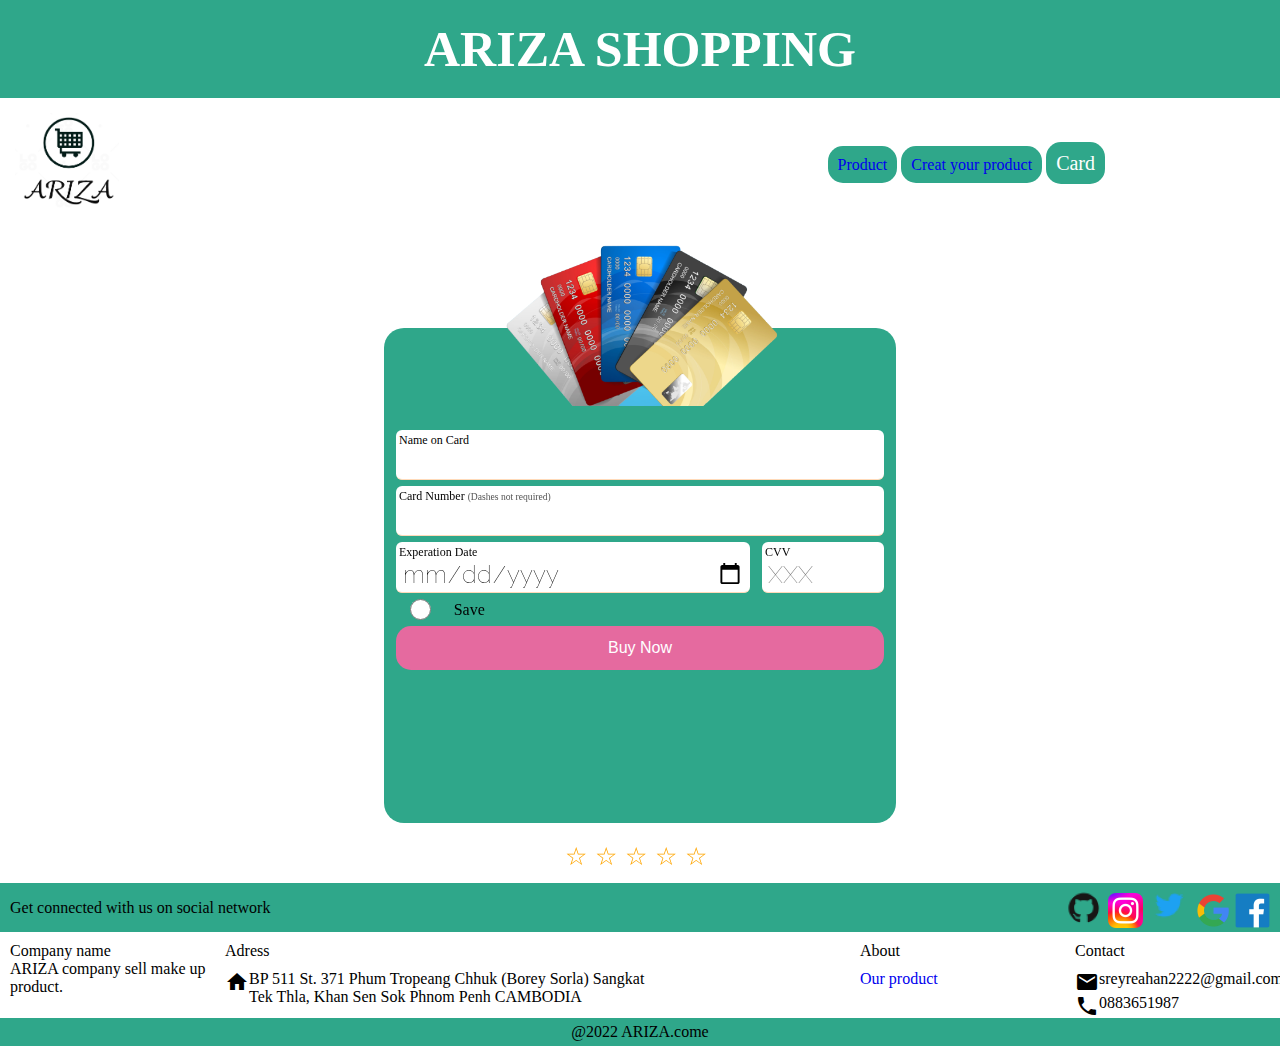
==== commit 156a09c4: "[CREATE_PRODUCT]:update card on product page" ====
--- a/page/card.html
+++ b/page/card.html
@@ -27,33 +27,7 @@
     <!-- ###########################################center######################################## -->
     <div class="detail">
         <div class="detail-product">
-            <div class='card'>
-                <div class='top-block'>
-                  <div class='card-chip'>
-                    <i class="icon-credit-card icon-3x"></i>
-                  </div>
-                  <span class='card-name'>
-                    Oxygen Pay
-                  </span>
-                </div>
-                <div class='card-number'>
-                     <p>5459 xxxx xxxx 7203</p>
-                </div>
-                <div class='bottom-block'>
-                     <div class='balance'>
-                          <div>Balance</div>
-                          <div class='card-balance'>
-                             $ 8619.98
-                          </div>
-                     </div>
-                     <div class='card-icon'>
-                          <span class='circle-left'>
-                               <i class="icon-circle icon-3x "></i>
-                          </span>
-                          <i class="icon-circle icon-3x"></i>
-                     </div>
-                </div>
-            </div>
+
             <div class="visa-card">
 
                 <form>
--- a/css/main.min.css
+++ b/css/main.min.css
@@ -1 +1 @@
-﻿@import"https://fonts.googleapis.com/css2?family=Raleway:wght@100&display=swap";nav .nav-top{position:sticky;top:0;background-color:#2fa78a;color:#fff;padding:20px;font-size:25px;text-align:center}nav .nav-bottom{width:100%;display:flex;justify-content:space-between;align-items:center;padding:15px}nav .nav-bottom .logo img{width:40%}nav .nav-bottom .nav-right{width:35%}nav .nav-bottom .nav-right a{background-color:#2fa78a;border-radius:15px;padding:10px;justify-content:space-evenly;text-decoration:none}.footer .footer-top{background-color:#2fa78a;display:flex;justify-content:space-between;text-align:center;align-items:center}.footer .footer-top p{margin-left:10px}.footer .footer-top .social-img{margin-right:10px}.footer .footer-center{width:100%;display:flex;justify-content:space-between;margin-top:10px;margin-left:10px}.footer .footer-center .company-name{width:20%}.footer .footer-center .adress .adress-pp{width:70%;display:flex;justify-content:space-between}.footer .footer-center .adress p{margin-bottom:10px}.footer .footer-center .about{width:20%}.footer .footer-center .about p{margin-bottom:10px}.footer .footer-center .about a{text-decoration:none}.footer .footer-center .contact{width:20%}.footer .footer-center .contact .email{width:45%;display:flex;justify-content:space-between;padding-top:10px}.footer .footer-center .contact .phone{width:40%;display:flex;justify-content:space-between}.footer .footer-bottom{background-color:#2fa78a;text-align:center;padding:5px}.center{background-image:url(../img/bg.png);width:100%;height:100vh;background-size:cover;display:flex;justify-content:center;align-items:center}.center .information-center{width:90%;text-align:center;display:flex;color:#fff}.center .information-center .text{padding-top:10%;margin-bottom:10px;font-size:18px}.center .information-center .text h1{font-weight:bold}.center .information-center .text p{margin-bottom:20px}.center .information-center .text button{color:#000;padding:10px;background-color:#2fa78a;font-size:15px;border:none;border-radius:15px;margin-bottom:10px}.center .information-center .buy-sell{margin-top:25%;margin-left:30%;width:50%}.center .information-center .buy-sell button{color:#fff;width:100%;padding:10px;margin-bottom:10px;background-color:#2fa78a;font-size:25px;border:none;border-radius:20px}.card{height:310px;width:500px;background-image:linear-gradient(rgb(255, 61, 61), rgba(255, 61, 61, 0.8));border-radius:20px;color:#fff;margin:20px;font-size:16px;box-shadow:2px 2px 20px #707070}.top-block{display:inline-block;width:500px;height:155px}.bottom-block{display:inline-block;width:500px;height:155px}.card-chip{float:left;margin:20px}.card-name{float:right;margin:20px;position:relative;font-size:28px;font-weight:550}.balance{float:left;margin:20px;position:relative;top:38px}.card-balance{font-weight:700;font-size:30px;margin-top:10px}.card-icon{float:right;margin:0 20px 0 0;margin-top:75px}.circle-left{margin-right:-15px;opacity:.7}.card-number{font-size:28px;margin:-15px 0 0 0;text-align-last:center}.our-product{width:100%;height:50vh;margin-top:5%;margin-left:5%}.our-product .seach-hear{width:90%;display:flex;justify-content:space-between}.our-product .seach-hear p{font-size:2.5rem}.our-product .seach-hear .search{width:80%;display:flex;background-color:#2fa78a;border:none;border-radius:15px;padding:4px}.our-product .seach-hear .search input{width:100%;padding:10px;border:none;background-color:none;border-radius:10px}.our-product .seach-hear .search i{width:5%;font-size:30px;margin-top:5px}.our-product .card-product{width:80%;display:flex}.our-product{margin:0px;margin-top:20px;margin-bottom:35%;margin-left:10px}.our-product .seach-hear .button-add{margin-top:10px}.our-product .seach-hear .button-add button{padding:10px;font-size:20px;border:none;background-color:#2fa78a;border-radius:10px}.make-up{text-align:center;width:100%;height:100vh;display:flex;justify-content:center;margin-top:20px;flex-wrap:wrap}.make-up .item{display:flex;flex-direction:column;border-radius:10px;margin-bottom:10%;margin:10px;width:20%;height:50vh;box-shadow:rgba(0,0,0,.4) 0px 2px 4px,rgba(0,0,0,.3) 0px 0px 10px -3px,rgba(0,0,0,.2) 0px -3px 0px inset}.make-up .item .img{display:flex;justify-content:center}.make-up .item .img img{width:60%;height:20vh;margin-top:15px}.make-up .item .text{margin-left:10px;margin-top:15px}.make-up .item .text .tilte{margin-left:10px;margin-right:10px}.make-up .item .text .tilte p{font-size:20px;color:#2c2828}.make-up .item .edit-product{margin-top:10px;display:flex;justify-content:space-evenly}.make-up .item .edit-product a i{font-size:40px}.make-up .item .see-more{padding:15px}.make-up .item .see-more a button{background-color:#2fa78a;padding:10px;border-radius:10px;border:none}.detail-product{display:flex}.detail-product .visa-card{background-color:#2fa78a;align-items:flex-end;text-align:center;height:55vh;width:40%;margin-top:80px;margin-bottom:20px;border-radius:20px}.detail{margin-bottom:10px;margin-top:20px}.detail img{width:60%}.detail .detail-more{width:50%;display:flex;justify-content:space-evenly}.detail .detail-more .text-detail{width:100%;font-size:30px}.detail .detail-more .text-detail span{font-size:20px;color:red}*{box-sizing:border-box}input{padding:.6em .25em 0;font-size:1.5em;height:2.1em;margin-bottom:.25em;border:none;border-bottom:1px solid #ffdab9;font-family:Raleway,Helvetica,sans-serif;font-weight:100;border-radius:.25em}label span{font-size:.75em}form{width:100%;padding:.75em;display:flex;flex-wrap:wrap;justify-content:space-between;align-items:center;border-radius:10px}form .visa-img{margin-top:-100px;margin-bottom:20px}form button{width:100%;height:2.75em;font-size:1em;font-family:Helvetica,sans-serif;background-color:#e56a9f;border:none;color:#fff;border-radius:15px;margin:.25em 0 0 0;padding:5px}form .save-data{display:flex;width:20%;justify-content:space-between;align-items:center}form .save-data input{font-size:10px}form label{position:relative}form label>span{position:absolute;top:.25em;left:.25em}.cdnum span{color:#555;font-size:.8em}.cvv{width:25%}label,input{width:100%}.exp{width:calc(75% - .75em)}.star-rating{display:flex;align-items:center;width:150px;flex-direction:row-reverse;justify-content:space-between;margin:auto;position:relative}.star-rating input{display:none}.star-rating>label{width:30px;height:30px;font-family:Arial;font-size:25px;transition:.2s ease;color:orange}.star-rating label:hover{color:hotpink;transition:.2s ease}.star-rating label::before{content:"☆";position:absolute;top:0px;line-height:26px}.star-rating input:checked~label:before{content:"★"}@-moz-document url-prefix(){.star-rating input:checked~label:before{font-size:36px;line-height:21px}}.add-product{background-color:#2fa78a;color:#fff;padding:10px;border-radius:10px;border:none;margin:10px;font-size:30px}dialog{background-color:#2fa78a;width:60%;height:70%;border-radius:10px;margin:auto}dialog header{margin-left:10px;font-size:30px}dialog section{margin-left:10px;margin-right:10px;margin-top:10px}dialog section input{padding:10px}dialog section label{font-size:20px}menu button{background-color:#fff;color:#000;padding:6px;border-radius:10px;border:none;margin:10px;font-size:20px}*{margin:0;padding:0}body{width:100%}/*# sourceMappingURL=main.min.css.map */+﻿@import"https://fonts.googleapis.com/css2?family=Raleway:wght@100&display=swap";nav .nav-top{position:sticky;top:0;background-color:#2fa78a;color:#fff;padding:20px;font-size:25px;text-align:center}nav .nav-bottom{width:100%;display:flex;justify-content:space-between;align-items:center;padding:15px}nav .nav-bottom .logo img{width:40%}nav .nav-bottom .nav-right{width:35%}nav .nav-bottom .nav-right a{background-color:#2fa78a;border-radius:15px;padding:10px;justify-content:space-evenly;text-decoration:none}.footer .footer-top{background-color:#2fa78a;display:flex;justify-content:space-between;text-align:center;align-items:center}.footer .footer-top p{margin-left:10px}.footer .footer-top .social-img{margin-right:10px}.footer .footer-center{width:100%;display:flex;justify-content:space-between;margin-top:10px;margin-left:10px}.footer .footer-center .company-name{width:20%}.footer .footer-center .adress .adress-pp{width:70%;display:flex;justify-content:space-between}.footer .footer-center .adress p{margin-bottom:10px}.footer .footer-center .about{width:20%}.footer .footer-center .about p{margin-bottom:10px}.footer .footer-center .about a{text-decoration:none}.footer .footer-center .contact{width:20%}.footer .footer-center .contact .email{width:45%;display:flex;justify-content:space-between;padding-top:10px}.footer .footer-center .contact .phone{width:40%;display:flex;justify-content:space-between}.footer .footer-bottom{background-color:#2fa78a;text-align:center;padding:5px}.center{background-image:url(../img/bg.png);width:100%;height:100vh;background-size:cover;display:flex;justify-content:center;align-items:center}.center .information-center{width:90%;text-align:center;display:flex;color:#fff}.center .information-center .text{padding-top:10%;margin-bottom:10px;font-size:18px}.center .information-center .text h1{font-weight:bold}.center .information-center .text p{margin-bottom:20px}.center .information-center .text button{color:#000;padding:10px;background-color:#2fa78a;font-size:15px;border:none;border-radius:15px;margin-bottom:10px}.center .information-center .buy-sell{margin-top:25%;margin-left:30%;width:50%}.center .information-center .buy-sell button{color:#fff;width:100%;padding:10px;margin-bottom:10px;background-color:#2fa78a;font-size:25px;border:none;border-radius:20px}.our-product{width:100%;height:50vh;margin-top:5%;margin-left:5%}.our-product .seach-hear{width:90%;display:flex;justify-content:space-between}.our-product .seach-hear p{font-size:2.5rem}.our-product .seach-hear .search{width:80%;display:flex;background-color:#2fa78a;border:none;border-radius:15px;padding:4px}.our-product .seach-hear .search input{width:100%;padding:10px;border:none;background-color:none;border-radius:10px}.our-product .seach-hear .search i{width:5%;font-size:30px;margin-top:5px}.our-product .card-product{width:80%;display:flex}.btn-buy{background-color:#2fa78a;padding:10px;border-radius:10px;font-size:20px;border:none}.our-product{margin:0px;margin-top:20px;margin-bottom:35%;margin-left:10px}.our-product .seach-hear .button-add{margin-top:10px}.our-product .seach-hear .button-add button{padding:10px;font-size:20px;border:none;background-color:#2fa78a;border-radius:10px}.make-up{text-align:center;width:100%;height:100vh;display:flex;justify-content:center;margin-top:20px;flex-wrap:wrap}.make-up .item{display:flex;flex-direction:column;border-radius:10px;margin-bottom:10%;margin:10px;width:20%;height:50vh;box-shadow:rgba(0,0,0,.4) 0px 2px 4px,rgba(0,0,0,.3) 0px 0px 10px -3px,rgba(0,0,0,.2) 0px -3px 0px inset}.make-up .item .img{display:flex;justify-content:center}.make-up .item .img img{width:60%;height:20vh;margin-top:15px}.make-up .item .text{margin-left:10px;margin-top:15px}.make-up .item .text .tilte{margin-left:10px;margin-right:10px}.make-up .item .text .tilte p{font-size:20px;color:#2c2828}.make-up .item .edit-product{margin-top:10px;display:flex;justify-content:space-evenly}.make-up .item .edit-product a i{font-size:40px}.make-up .item .see-more{padding:15px}.make-up .item .see-more a button{background-color:#2fa78a;padding:10px;border-radius:10px;border:none}.detail-product{display:flex}.detail-product .visa-card{background-color:#2fa78a;align-items:flex-end;text-align:center;height:55vh;width:40%;margin:auto;margin-top:80px;margin-bottom:20px;border-radius:20px}.detail{margin-bottom:10px;margin-top:20px}.detail img{width:60%}.detail .detail-more{width:50%;display:flex;justify-content:space-evenly}.detail .detail-more .text-detail{width:100%;font-size:30px}.detail .detail-more .text-detail span{font-size:20px;color:red}*{box-sizing:border-box}input{padding:.6em .25em 0;font-size:1.5em;height:2.1em;margin-bottom:.25em;border:none;border-bottom:1px solid #ffdab9;font-family:Raleway,Helvetica,sans-serif;font-weight:100;border-radius:.25em}label span{font-size:.75em}form{width:100%;padding:.75em;display:flex;margin:auto;flex-wrap:wrap;justify-content:space-between;align-items:center;border-radius:10px}form .visa-img{margin-top:-100px;margin-bottom:20px}form button{width:100%;height:2.75em;font-size:1em;font-family:Helvetica,sans-serif;background-color:#e56a9f;border:none;color:#fff;border-radius:15px;margin:.25em 0 0 0;padding:5px}form .save-data{display:flex;width:20%;justify-content:space-between;align-items:center}form .save-data input{font-size:10px}form label{position:relative}form label>span{position:absolute;top:.25em;left:.25em}.cdnum span{color:#555;font-size:.8em}.cvv{width:25%}label,input{width:100%}.exp{width:calc(75% - .75em)}.star-rating{display:flex;align-items:center;width:150px;flex-direction:row-reverse;justify-content:space-between;margin:auto;position:relative}.star-rating input{display:none}.star-rating>label{width:30px;height:30px;font-family:Arial;font-size:25px;transition:.2s ease;color:orange}.star-rating label:hover{color:hotpink;transition:.2s ease}.star-rating label::before{content:"☆";position:absolute;top:0px;line-height:26px}.star-rating input:checked~label:before{content:"★"}@-moz-document url-prefix(){.star-rating input:checked~label:before{font-size:36px;line-height:21px}}.add-product{background-color:#2fa78a;color:#fff;padding:10px;border-radius:10px;border:none;margin:10px;font-size:30px}dialog{background-color:#2fa78a;width:60%;height:70%;border-radius:10px;margin:auto}dialog header{margin-left:10px;font-size:30px}dialog section{margin-left:10px;margin-right:10px;margin-top:10px}dialog section input{padding:10px}dialog section label{font-size:20px}menu button{background-color:#fff;color:#000;padding:6px;border-radius:10px;border:none;margin:10px;font-size:20px}*{margin:0;padding:0}body{width:100%}/*# sourceMappingURL=main.min.css.map */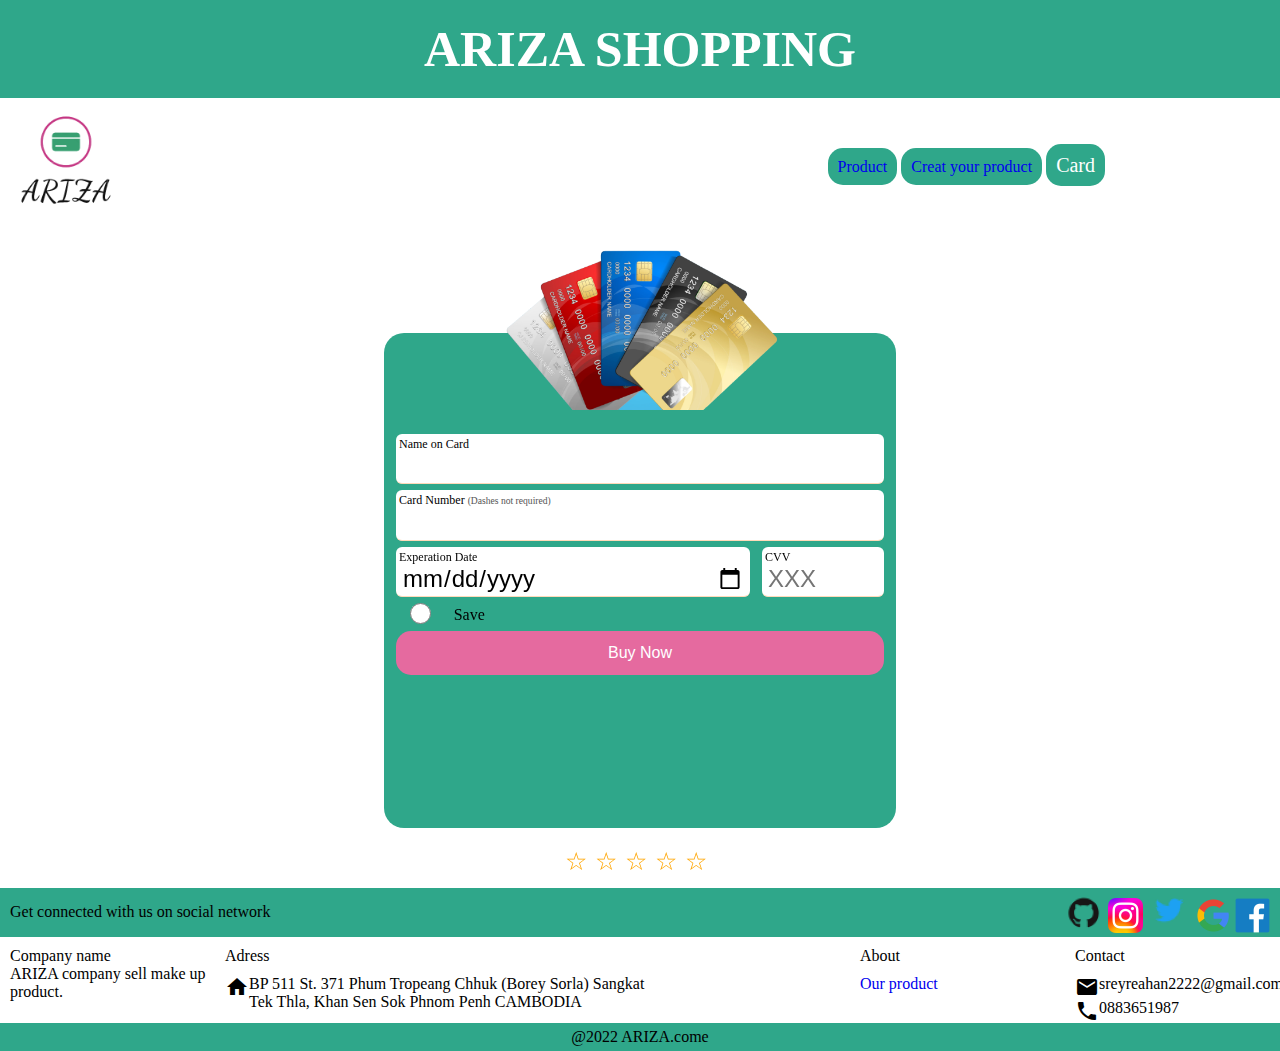
==== commit 906787a8: "[ADD_PRODUCT]: add product to localstorage" ====
--- a/page/card.html
+++ b/page/card.html
@@ -6,6 +6,7 @@
     <meta name="viewport" content="width=device-width, initial-scale=1.0">
     <link href="https://fonts.googleapis.com/icon?family=Material+Icons" rel="stylesheet">
     <link rel="stylesheet" href="../css/main.min.css">
+    
     <title>Product</title>
 </head>
 <body>
@@ -16,7 +17,7 @@
             <h1>ARIZA SHOPPING</h1>
         </div>
         <div class="nav-bottom">
-            <a href="../index.html"><div class="logo"><img src="../img/logo.png" alt=""></div></a>
+            <a href="../index.html"><div class="logo"><img src="../img/logo3.png" alt=""></div></a>
             <div class="nav-right">
                 <a href="product.html">Product</a>
                 <a href="create-product.html">Creat your product</a>
@@ -52,7 +53,7 @@
                     <div class="save-data">
                         <input type="radio"><label for="">Save</label>
                     </div>
-                    <button type="submit">
+                    <button class="submit" id="btn">
                       Buy Now
                     </button>
                 </form>
@@ -130,5 +131,6 @@
             <p>@2022 ARIZA.come</p>
         </div>
     </footer>
+    <script src="../js/buy.js"></script>
 </body>
 </html>--- a/css/main.min.css
+++ b/css/main.min.css
@@ -1 +1 @@
-﻿@import"https://fonts.googleapis.com/css2?family=Raleway:wght@100&display=swap";nav .nav-top{position:sticky;top:0;background-color:#2fa78a;color:#fff;padding:20px;font-size:25px;text-align:center}nav .nav-bottom{width:100%;display:flex;justify-content:space-between;align-items:center;padding:15px}nav .nav-bottom .logo img{width:40%}nav .nav-bottom .nav-right{width:35%}nav .nav-bottom .nav-right a{background-color:#2fa78a;border-radius:15px;padding:10px;justify-content:space-evenly;text-decoration:none}.footer .footer-top{background-color:#2fa78a;display:flex;justify-content:space-between;text-align:center;align-items:center}.footer .footer-top p{margin-left:10px}.footer .footer-top .social-img{margin-right:10px}.footer .footer-center{width:100%;display:flex;justify-content:space-between;margin-top:10px;margin-left:10px}.footer .footer-center .company-name{width:20%}.footer .footer-center .adress .adress-pp{width:70%;display:flex;justify-content:space-between}.footer .footer-center .adress p{margin-bottom:10px}.footer .footer-center .about{width:20%}.footer .footer-center .about p{margin-bottom:10px}.footer .footer-center .about a{text-decoration:none}.footer .footer-center .contact{width:20%}.footer .footer-center .contact .email{width:45%;display:flex;justify-content:space-between;padding-top:10px}.footer .footer-center .contact .phone{width:40%;display:flex;justify-content:space-between}.footer .footer-bottom{background-color:#2fa78a;text-align:center;padding:5px}.center{background-image:url(../img/bg.png);width:100%;height:100vh;background-size:cover;display:flex;justify-content:center;align-items:center}.center .information-center{width:90%;text-align:center;display:flex;color:#fff}.center .information-center .text{padding-top:10%;margin-bottom:10px;font-size:18px}.center .information-center .text h1{font-weight:bold}.center .information-center .text p{margin-bottom:20px}.center .information-center .text button{color:#000;padding:10px;background-color:#2fa78a;font-size:15px;border:none;border-radius:15px;margin-bottom:10px}.center .information-center .buy-sell{margin-top:25%;margin-left:30%;width:50%}.center .information-center .buy-sell button{color:#fff;width:100%;padding:10px;margin-bottom:10px;background-color:#2fa78a;font-size:25px;border:none;border-radius:20px}.our-product{width:100%;height:50vh;margin-top:5%;margin-left:5%}.our-product .seach-hear{width:90%;display:flex;justify-content:space-between}.our-product .seach-hear p{font-size:2.5rem}.our-product .seach-hear .search{width:80%;display:flex;background-color:#2fa78a;border:none;border-radius:15px;padding:4px}.our-product .seach-hear .search input{width:100%;padding:10px;border:none;background-color:none;border-radius:10px}.our-product .seach-hear .search i{width:5%;font-size:30px;margin-top:5px}.our-product .card-product{width:80%;display:flex}.btn-buy{background-color:#2fa78a;padding:10px;border-radius:10px;font-size:20px;border:none}.our-product{margin:0px;margin-top:20px;margin-bottom:35%;margin-left:10px}.our-product .seach-hear .button-add{margin-top:10px}.our-product .seach-hear .button-add button{padding:10px;font-size:20px;border:none;background-color:#2fa78a;border-radius:10px}.make-up{text-align:center;width:100%;height:100vh;display:flex;justify-content:center;margin-top:20px;flex-wrap:wrap}.make-up .item{display:flex;flex-direction:column;border-radius:10px;margin-bottom:10%;margin:10px;width:20%;height:50vh;box-shadow:rgba(0,0,0,.4) 0px 2px 4px,rgba(0,0,0,.3) 0px 0px 10px -3px,rgba(0,0,0,.2) 0px -3px 0px inset}.make-up .item .img{display:flex;justify-content:center}.make-up .item .img img{width:60%;height:20vh;margin-top:15px}.make-up .item .text{margin-left:10px;margin-top:15px}.make-up .item .text .tilte{margin-left:10px;margin-right:10px}.make-up .item .text .tilte p{font-size:20px;color:#2c2828}.make-up .item .edit-product{margin-top:10px;display:flex;justify-content:space-evenly}.make-up .item .edit-product a i{font-size:40px}.make-up .item .see-more{padding:15px}.make-up .item .see-more a button{background-color:#2fa78a;padding:10px;border-radius:10px;border:none}.detail-product{display:flex}.detail-product .visa-card{background-color:#2fa78a;align-items:flex-end;text-align:center;height:55vh;width:40%;margin:auto;margin-top:80px;margin-bottom:20px;border-radius:20px}.detail{margin-bottom:10px;margin-top:20px}.detail img{width:60%}.detail .detail-more{width:50%;display:flex;justify-content:space-evenly}.detail .detail-more .text-detail{width:100%;font-size:30px}.detail .detail-more .text-detail span{font-size:20px;color:red}*{box-sizing:border-box}input{padding:.6em .25em 0;font-size:1.5em;height:2.1em;margin-bottom:.25em;border:none;border-bottom:1px solid #ffdab9;font-family:Raleway,Helvetica,sans-serif;font-weight:100;border-radius:.25em}label span{font-size:.75em}form{width:100%;padding:.75em;display:flex;margin:auto;flex-wrap:wrap;justify-content:space-between;align-items:center;border-radius:10px}form .visa-img{margin-top:-100px;margin-bottom:20px}form button{width:100%;height:2.75em;font-size:1em;font-family:Helvetica,sans-serif;background-color:#e56a9f;border:none;color:#fff;border-radius:15px;margin:.25em 0 0 0;padding:5px}form .save-data{display:flex;width:20%;justify-content:space-between;align-items:center}form .save-data input{font-size:10px}form label{position:relative}form label>span{position:absolute;top:.25em;left:.25em}.cdnum span{color:#555;font-size:.8em}.cvv{width:25%}label,input{width:100%}.exp{width:calc(75% - .75em)}.star-rating{display:flex;align-items:center;width:150px;flex-direction:row-reverse;justify-content:space-between;margin:auto;position:relative}.star-rating input{display:none}.star-rating>label{width:30px;height:30px;font-family:Arial;font-size:25px;transition:.2s ease;color:orange}.star-rating label:hover{color:hotpink;transition:.2s ease}.star-rating label::before{content:"☆";position:absolute;top:0px;line-height:26px}.star-rating input:checked~label:before{content:"★"}@-moz-document url-prefix(){.star-rating input:checked~label:before{font-size:36px;line-height:21px}}.add-product{background-color:#2fa78a;color:#fff;padding:10px;border-radius:10px;border:none;margin:10px;font-size:30px}dialog{background-color:#2fa78a;width:60%;height:70%;border-radius:10px;margin:auto}dialog header{margin-left:10px;font-size:30px}dialog section{margin-left:10px;margin-right:10px;margin-top:10px}dialog section input{padding:10px}dialog section label{font-size:20px}menu button{background-color:#fff;color:#000;padding:6px;border-radius:10px;border:none;margin:10px;font-size:20px}*{margin:0;padding:0}body{width:100%}/*# sourceMappingURL=main.min.css.map */+﻿nav .nav-top{position:sticky;top:0;background-color:#2fa78a;color:#fff;padding:20px;font-size:25px;text-align:center}nav .nav-bottom{width:100%;display:flex;justify-content:space-between;align-items:center;padding:15px}nav .nav-bottom .logo img{width:40%}nav .nav-bottom .nav-right{width:35%}nav .nav-bottom .nav-right a{background-color:#2fa78a;border-radius:15px;padding:10px;justify-content:space-evenly;text-decoration:none}.footer .footer-top{background-color:#2fa78a;display:flex;justify-content:space-between;text-align:center;align-items:center}.footer .footer-top p{margin-left:10px}.footer .footer-top .social-img{margin-right:10px}.footer .footer-center{width:100%;display:flex;justify-content:space-between;margin-top:10px;margin-left:10px}.footer .footer-center .company-name{width:20%}.footer .footer-center .adress .adress-pp{width:70%;display:flex;justify-content:space-between}.footer .footer-center .adress p{margin-bottom:10px}.footer .footer-center .about{width:20%}.footer .footer-center .about p{margin-bottom:10px}.footer .footer-center .about a{text-decoration:none}.footer .footer-center .contact{width:20%}.footer .footer-center .contact .email{width:45%;display:flex;justify-content:space-between;padding-top:10px}.footer .footer-center .contact .phone{width:40%;display:flex;justify-content:space-between}.footer .footer-bottom{background-color:#2fa78a;text-align:center;padding:5px}.center{background-image:url(../img/bg.png);width:100%;background-size:cover;display:flex;justify-content:center;align-items:center}.center .information-center{width:90%;text-align:center;display:flex;color:#fff}.center .information-center .text{padding-top:10%;margin-bottom:10px;font-size:18px}.center .information-center .text h1{font-weight:bold}.center .information-center .text p{margin-bottom:20px}.center .information-center .text button{color:#000;padding:10px;background-color:#2fa78a;font-size:15px;border:none;border-radius:15px;margin-bottom:10px}.center .information-center .text .welcome{color:#000;padding:10px;background-color:#2fa78a;font-size:25px;border:none;border-radius:15px;margin-bottom:10px}.center .information-center .buy-sell{margin-top:25%;margin-left:30%;width:50%}.center .information-center .buy-sell button{color:#fff;width:100%;padding:10px;margin-bottom:10px;background-color:#2fa78a;font-size:25px;border:none;border-radius:20px}.our-product{width:100%;height:50vh;margin-top:5%;margin-left:5%}.our-product .seach-hear{width:90%;display:flex;justify-content:space-between}.our-product .seach-hear p{font-size:2.5rem}.our-product .seach-hear .search{width:80%;display:flex;background-color:#2fa78a;border:none;border-radius:15px;padding:4px}.our-product .seach-hear .search input{width:100%;padding:10px;border:none;background-color:none;border-radius:10px}.our-product .seach-hear .search i{width:5%;font-size:30px;margin-top:5px}.our-product .card-product{width:80%;display:flex}.btn-buy{background-color:#2fa78a;padding:10px;border-radius:10px;font-size:20px;border:none;margin-top:20px;margin-left:50%}.btn-buy:hover{background-color:#fff;padding:10px;box-shadow:rgba(0,0,0,.25) 0px .0625em .0625em,rgba(0,0,0,.25) 0px .125em .5em,rgba(255,255,255,.1) 0px 0px 0px 1px inset}.our-product{margin:0px;margin-top:20px;margin-bottom:35%;margin-left:10px}.our-product .seach-hear .button-add{margin-top:10px}.our-product .seach-hear .button-add button{padding:10px;font-size:20px;border:none;background-color:#2fa78a;border-radius:10px}.make-up{text-align:center;width:100%;height:100vh;display:flex;justify-content:center;margin-top:20px;flex-wrap:wrap}.make-up .item:hover{background-color:#d585ad;color:#fff;box-shadow:none}.make-up .item{display:flex;flex-direction:column;border-radius:10px;margin-bottom:10%;margin:10px;box-shadow:rgba(0,0,0,.25) 0px .0625em .0625em,rgba(0,0,0,.25) 0px .125em .5em,rgba(255,255,255,.1) 0px 0px 0px 1px inset;width:20%;height:50vh}.make-up .item .img{display:flex;justify-content:center}.make-up .item .img img{width:60%;height:20vh;margin-top:15px}.make-up .item .text{margin-left:10px;margin-top:15px}.make-up .item .text .tilte{margin-left:10px;margin-right:10px}.make-up .item .text .tilte p{font-size:20px;color:#2c2828}.make-up .item .edit-product{margin-top:10px;display:flex;justify-content:space-evenly;border-top:10px solid #000}.make-up .item .edit-product a i{font-size:40px}.make-up .item .see-more{padding:15px}.make-up .item .see-more a button{background-color:#2fa78a;padding:10px;border-radius:10px;border:none}.detail-product{display:flex}.detail-product .visa-card{background-color:#2fa78a;align-items:flex-end;text-align:center;height:55vh;width:40%;margin:auto;margin-top:80px;margin-bottom:20px;border-radius:20px}.detail{margin-bottom:10px;margin-top:20px}.detail img{width:60%}.detail .detail-more{width:50%;display:flex;justify-content:space-evenly}.detail .detail-more .text-detail{width:100%;font-size:30px}.detail .detail-more .text-detail span{font-size:20px;color:red}*{box-sizing:border-box}input{padding:.6em .25em 0;font-size:1.5em;height:2.1em;margin-bottom:.25em;border:none;border-bottom:1px solid #ffdab9;font-family:Raleway,Helvetica,sans-serif;font-weight:100;border-radius:.25em}label span{font-size:.75em}form{width:100%;padding:.75em;display:flex;margin:auto;flex-wrap:wrap;justify-content:space-between;align-items:center;border-radius:10px}form .visa-img{margin-top:-100px;margin-bottom:20px}form button{width:100%;height:2.75em;font-size:1em;font-family:Helvetica,sans-serif;background-color:#e56a9f;border:none;color:#fff;border-radius:15px;margin:.25em 0 0 0;padding:5px}form .save-data{display:flex;width:20%;justify-content:space-between;align-items:center}form .save-data input{font-size:10px}form label{position:relative}form label>span{position:absolute;top:.25em;left:.25em}.cdnum span{color:#555;font-size:.8em}.cvv{width:25%}label,input{width:100%}.exp{width:calc(75% - .75em)}.star-rating{display:flex;align-items:center;width:150px;flex-direction:row-reverse;justify-content:space-between;margin:auto;position:relative}.star-rating input{display:none}.star-rating>label{width:30px;height:30px;font-family:Arial;font-size:25px;transition:.2s ease;color:orange}.star-rating label:hover{color:hotpink;transition:.2s ease}.star-rating label::before{content:"☆";position:absolute;top:0px;line-height:26px}.star-rating input:checked~label:before{content:"★"}@-moz-document url-prefix(){.star-rating input:checked~label:before{font-size:36px;line-height:21px}}.add-product{background-color:#2fa78a;color:#fff;padding:10px;border-radius:10px;border:none;margin:10px;font-size:30px}dialog{background-color:#2fa78a;width:60%;height:70%;border-radius:10px;margin:auto}dialog header{margin-left:10px;font-size:30px}dialog section{margin-left:10px;margin-right:10px;margin-top:10px}dialog section input{padding:10px}dialog section label{font-size:20px}menu button{background-color:#fff;color:#000;padding:6px;border-radius:10px;border:none;margin:10px;font-size:20px}*{margin:0;padding:0}body{width:100%}/*# sourceMappingURL=main.min.css.map */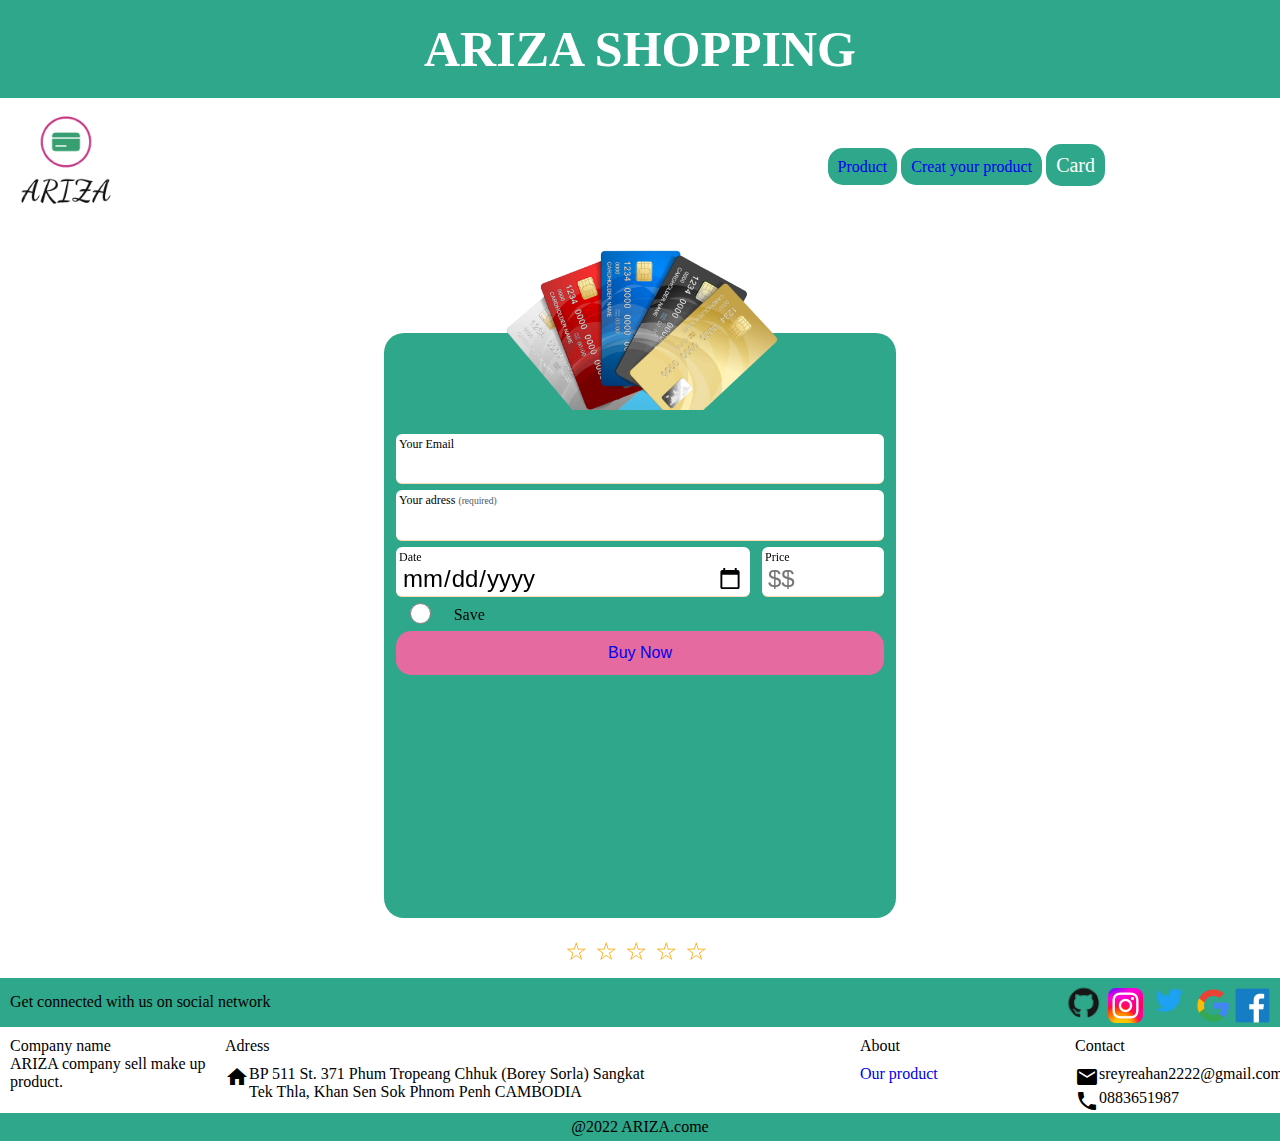
==== commit edc16836: "[FIX-CODE]:fix code on js and html" ====
--- a/page/card.html
+++ b/page/card.html
@@ -7,7 +7,7 @@
     <link href="https://fonts.googleapis.com/icon?family=Material+Icons" rel="stylesheet">
     <link rel="stylesheet" href="../css/main.min.css">
     
-    <title>Product</title>
+    <title>Buy</title>
 </head>
 <body>
     <!-- ###########################################nav bar######################################## -->
@@ -36,25 +36,25 @@
                         <img src="../img/visa1.png" alt="">
                     </div>
                     <label>
-                        <span class="nmoncd">Name on Card</span>
+                        <span class="nmoncd">Your Email</span>
                         <input name="nameoncard" type="text">
                     </label>
                     <label>
-                        <span class="cdnum">Card Number <span>(Dashes not required)</span></span>
+                        <span class="cdnum">Your adress <span>(required)</span></span>
                         <input name="cardnumber" type="text" ></label>
                     <label class="exp">
-                        <span class="expdt">Experation Date</span>
+                        <span class="expdt">Date</span>
                         <input name="experationdate" type="date" >
                     </label>
                     <label class="cvv">
-                        <span class="cvvnum">CVV</span>
-                        <input name="cvvnumber" type="text" placeholder="XXX">
+                        <span class="cvvnum">Price</span>
+                        <input name="cvvnumber" type="text" placeholder="$$">
                     </label>
                     <div class="save-data">
                         <input type="radio"><label for="">Save</label>
                     </div>
-                    <button class="submit" id="btn">
-                      Buy Now
+                    <button class="submit" id="btn" >
+                      <a href="Visa-card.html" style="text-decoration: none;">Buy Now</a>
                     </button>
                 </form>
                 
@@ -84,7 +84,6 @@
         
     </div>
     
-
     <!-- ###########################################footer######################################## -->
 
     <footer class="footer">
--- a/css/main.min.css
+++ b/css/main.min.css
@@ -1 +1 @@
-﻿nav .nav-top{position:sticky;top:0;background-color:#2fa78a;color:#fff;padding:20px;font-size:25px;text-align:center}nav .nav-bottom{width:100%;display:flex;justify-content:space-between;align-items:center;padding:15px}nav .nav-bottom .logo img{width:40%}nav .nav-bottom .nav-right{width:35%}nav .nav-bottom .nav-right a{background-color:#2fa78a;border-radius:15px;padding:10px;justify-content:space-evenly;text-decoration:none}.footer .footer-top{background-color:#2fa78a;display:flex;justify-content:space-between;text-align:center;align-items:center}.footer .footer-top p{margin-left:10px}.footer .footer-top .social-img{margin-right:10px}.footer .footer-center{width:100%;display:flex;justify-content:space-between;margin-top:10px;margin-left:10px}.footer .footer-center .company-name{width:20%}.footer .footer-center .adress .adress-pp{width:70%;display:flex;justify-content:space-between}.footer .footer-center .adress p{margin-bottom:10px}.footer .footer-center .about{width:20%}.footer .footer-center .about p{margin-bottom:10px}.footer .footer-center .about a{text-decoration:none}.footer .footer-center .contact{width:20%}.footer .footer-center .contact .email{width:45%;display:flex;justify-content:space-between;padding-top:10px}.footer .footer-center .contact .phone{width:40%;display:flex;justify-content:space-between}.footer .footer-bottom{background-color:#2fa78a;text-align:center;padding:5px}.center{background-image:url(../img/bg.png);width:100%;background-size:cover;display:flex;justify-content:center;align-items:center}.center .information-center{width:90%;text-align:center;display:flex;color:#fff}.center .information-center .text{padding-top:10%;margin-bottom:10px;font-size:18px}.center .information-center .text h1{font-weight:bold}.center .information-center .text p{margin-bottom:20px}.center .information-center .text button{color:#000;padding:10px;background-color:#2fa78a;font-size:15px;border:none;border-radius:15px;margin-bottom:10px}.center .information-center .text .welcome{color:#000;padding:10px;background-color:#2fa78a;font-size:25px;border:none;border-radius:15px;margin-bottom:10px}.center .information-center .buy-sell{margin-top:25%;margin-left:30%;width:50%}.center .information-center .buy-sell button{color:#fff;width:100%;padding:10px;margin-bottom:10px;background-color:#2fa78a;font-size:25px;border:none;border-radius:20px}.our-product{width:100%;height:50vh;margin-top:5%;margin-left:5%}.our-product .seach-hear{width:90%;display:flex;justify-content:space-between}.our-product .seach-hear p{font-size:2.5rem}.our-product .seach-hear .search{width:80%;display:flex;background-color:#2fa78a;border:none;border-radius:15px;padding:4px}.our-product .seach-hear .search input{width:100%;padding:10px;border:none;background-color:none;border-radius:10px}.our-product .seach-hear .search i{width:5%;font-size:30px;margin-top:5px}.our-product .card-product{width:80%;display:flex}.btn-buy{background-color:#2fa78a;padding:10px;border-radius:10px;font-size:20px;border:none;margin-top:20px;margin-left:50%}.btn-buy:hover{background-color:#fff;padding:10px;box-shadow:rgba(0,0,0,.25) 0px .0625em .0625em,rgba(0,0,0,.25) 0px .125em .5em,rgba(255,255,255,.1) 0px 0px 0px 1px inset}.our-product{margin:0px;margin-top:20px;margin-bottom:35%;margin-left:10px}.our-product .seach-hear .button-add{margin-top:10px}.our-product .seach-hear .button-add button{padding:10px;font-size:20px;border:none;background-color:#2fa78a;border-radius:10px}.make-up{text-align:center;width:100%;height:100vh;display:flex;justify-content:center;margin-top:20px;flex-wrap:wrap}.make-up .item:hover{background-color:#d585ad;color:#fff;box-shadow:none}.make-up .item{display:flex;flex-direction:column;border-radius:10px;margin-bottom:10%;margin:10px;box-shadow:rgba(0,0,0,.25) 0px .0625em .0625em,rgba(0,0,0,.25) 0px .125em .5em,rgba(255,255,255,.1) 0px 0px 0px 1px inset;width:20%;height:50vh}.make-up .item .img{display:flex;justify-content:center}.make-up .item .img img{width:60%;height:20vh;margin-top:15px}.make-up .item .text{margin-left:10px;margin-top:15px}.make-up .item .text .tilte{margin-left:10px;margin-right:10px}.make-up .item .text .tilte p{font-size:20px;color:#2c2828}.make-up .item .edit-product{margin-top:10px;display:flex;justify-content:space-evenly;border-top:10px solid #000}.make-up .item .edit-product a i{font-size:40px}.make-up .item .see-more{padding:15px}.make-up .item .see-more a button{background-color:#2fa78a;padding:10px;border-radius:10px;border:none}.detail-product{display:flex}.detail-product .visa-card{background-color:#2fa78a;align-items:flex-end;text-align:center;height:55vh;width:40%;margin:auto;margin-top:80px;margin-bottom:20px;border-radius:20px}.detail{margin-bottom:10px;margin-top:20px}.detail img{width:60%}.detail .detail-more{width:50%;display:flex;justify-content:space-evenly}.detail .detail-more .text-detail{width:100%;font-size:30px}.detail .detail-more .text-detail span{font-size:20px;color:red}*{box-sizing:border-box}input{padding:.6em .25em 0;font-size:1.5em;height:2.1em;margin-bottom:.25em;border:none;border-bottom:1px solid #ffdab9;font-family:Raleway,Helvetica,sans-serif;font-weight:100;border-radius:.25em}label span{font-size:.75em}form{width:100%;padding:.75em;display:flex;margin:auto;flex-wrap:wrap;justify-content:space-between;align-items:center;border-radius:10px}form .visa-img{margin-top:-100px;margin-bottom:20px}form button{width:100%;height:2.75em;font-size:1em;font-family:Helvetica,sans-serif;background-color:#e56a9f;border:none;color:#fff;border-radius:15px;margin:.25em 0 0 0;padding:5px}form .save-data{display:flex;width:20%;justify-content:space-between;align-items:center}form .save-data input{font-size:10px}form label{position:relative}form label>span{position:absolute;top:.25em;left:.25em}.cdnum span{color:#555;font-size:.8em}.cvv{width:25%}label,input{width:100%}.exp{width:calc(75% - .75em)}.star-rating{display:flex;align-items:center;width:150px;flex-direction:row-reverse;justify-content:space-between;margin:auto;position:relative}.star-rating input{display:none}.star-rating>label{width:30px;height:30px;font-family:Arial;font-size:25px;transition:.2s ease;color:orange}.star-rating label:hover{color:hotpink;transition:.2s ease}.star-rating label::before{content:"☆";position:absolute;top:0px;line-height:26px}.star-rating input:checked~label:before{content:"★"}@-moz-document url-prefix(){.star-rating input:checked~label:before{font-size:36px;line-height:21px}}.add-product{background-color:#2fa78a;color:#fff;padding:10px;border-radius:10px;border:none;margin:10px;font-size:30px}dialog{background-color:#2fa78a;width:60%;height:70%;border-radius:10px;margin:auto}dialog header{margin-left:10px;font-size:30px}dialog section{margin-left:10px;margin-right:10px;margin-top:10px}dialog section input{padding:10px}dialog section label{font-size:20px}menu button{background-color:#fff;color:#000;padding:6px;border-radius:10px;border:none;margin:10px;font-size:20px}*{margin:0;padding:0}body{width:100%}/*# sourceMappingURL=main.min.css.map */+﻿nav .nav-top{position:sticky;top:0;background-color:#2fa78a;color:#fff;padding:20px;font-size:25px;text-align:center}nav .nav-bottom{width:100%;display:flex;justify-content:space-between;align-items:center;padding:15px}nav .nav-bottom .logo img{width:40%}nav .nav-bottom .nav-right{width:35%}nav .nav-bottom .nav-right a{background-color:#2fa78a;border-radius:15px;padding:10px;justify-content:space-evenly;text-decoration:none}.footer .footer-top{background-color:#2fa78a;display:flex;justify-content:space-between;text-align:center;align-items:center}.footer .footer-top p{margin-left:10px}.footer .footer-top .social-img{margin-right:10px}.footer .footer-center{width:100%;display:flex;justify-content:space-between;margin-top:10px;margin-left:10px}.footer .footer-center .company-name{width:20%}.footer .footer-center .adress .adress-pp{width:70%;display:flex;justify-content:space-between}.footer .footer-center .adress p{margin-bottom:10px}.footer .footer-center .about{width:20%}.footer .footer-center .about p{margin-bottom:10px}.footer .footer-center .about a{text-decoration:none}.footer .footer-center .contact{width:20%}.footer .footer-center .contact .email{width:45%;display:flex;justify-content:space-between;padding-top:10px}.footer .footer-center .contact .phone{width:40%;display:flex;justify-content:space-between}.footer .footer-bottom{background-color:#2fa78a;text-align:center;padding:5px}.center{background-image:url(../img/bg.png);width:100%;background-size:cover;display:flex;justify-content:center;align-items:center}.center .information-center{width:90%;text-align:center;display:flex;color:#fff}.center .information-center .text{padding-top:10%;margin-bottom:10px;font-size:18px}.center .information-center .text h1{font-weight:bold}.center .information-center .text p{margin-bottom:20px}.center .information-center .text button{color:#000;padding:10px;background-color:#2fa78a;font-size:15px;border:none;border-radius:15px;margin-bottom:10px}.center .information-center .text .welcome{color:#000;padding:10px;background-color:#2fa78a;font-size:25px;border:none;border-radius:15px;margin-bottom:10px}.center .information-center .buy-sell{margin-top:25%;margin-left:30%;width:50%}.center .information-center .buy-sell button{color:#fff;width:100%;padding:10px;margin-bottom:10px;background-color:#2fa78a;font-size:25px;border:none;border-radius:20px}.our-product{width:100%;height:50vh;margin-top:5%;margin-left:5%}.our-product .seach-hear{width:90%;display:flex;justify-content:space-between}.our-product .seach-hear p{font-size:2.5rem}.our-product .seach-hear .search{width:80%;display:flex;background-color:#2fa78a;border:none;border-radius:15px;padding:4px}.our-product .seach-hear .search input{width:100%;padding:10px;border:none;background-color:none;border-radius:10px}.our-product .seach-hear .search i{width:5%;font-size:30px;margin-top:5px}.our-product .card-product{width:80%;display:flex}.btn-buy{background-color:#2fa78a;padding:10px;border-radius:10px;font-size:20px;border:none;margin-top:20px;margin-left:50%}.btn-buy:hover{background-color:#fff;padding:10px;box-shadow:rgba(0,0,0,.25) 0px .0625em .0625em,rgba(0,0,0,.25) 0px .125em .5em,rgba(255,255,255,.1) 0px 0px 0px 1px inset}.our-product{margin:0px;margin-top:20px;margin-bottom:35%;margin-left:10px}.our-product .seach-hear .button-add{margin-top:10px}.our-product .seach-hear .button-add button{padding:10px;font-size:20px;border:none;background-color:#2fa78a;border-radius:10px}.make-up{text-align:center;width:100%;height:100vh;display:flex;justify-content:center;margin-top:20px;flex-wrap:wrap}.make-up .item:hover{background-color:#d585ad;color:#fff;box-shadow:none}.make-up .item{display:flex;flex-direction:column;border-radius:10px;margin-bottom:10%;margin:10px;box-shadow:rgba(0,0,0,.25) 0px .0625em .0625em,rgba(0,0,0,.25) 0px .125em .5em,rgba(255,255,255,.1) 0px 0px 0px 1px inset;width:20%;height:50vh}.make-up .item .img{display:flex;justify-content:center}.make-up .item .img img{width:60%;height:20vh;margin-top:15px}.make-up .item .text{margin-left:10px;margin-top:15px}.make-up .item .text .tilte{margin-left:10px;margin-right:10px}.make-up .item .text .tilte p{font-size:20px;color:#2c2828}.make-up .item .edit-product{margin-top:10px;display:flex;justify-content:space-evenly;border-top:10px solid #000}.make-up .item .edit-product a i{font-size:40px}.make-up .item .see-more{padding:15px}.make-up .item .see-more a button{background-color:#2fa78a;padding:10px;border-radius:10px;border:none}.detail-product{display:flex}.detail-product .visa-card{background-color:#2fa78a;align-items:flex-end;text-align:center;height:65vh;width:40%;margin:auto;margin-top:80px;margin-bottom:20px;border-radius:20px}.detail{margin-bottom:10px;margin-top:20px}.detail img{width:60%}.detail .detail-more{width:50%;display:flex;justify-content:space-evenly}.detail .detail-more .text-detail{width:100%;font-size:30px}.detail .detail-more .text-detail span{font-size:20px;color:red}*{box-sizing:border-box}input{padding:.6em .25em 0;font-size:1.5em;height:2.1em;margin-bottom:.25em;border:none;border-bottom:1px solid #ffdab9;font-family:Raleway,Helvetica,sans-serif;font-weight:100;border-radius:.25em}label span{font-size:.75em}form{width:100%;padding:.75em;display:flex;margin:auto;flex-wrap:wrap;justify-content:space-between;align-items:center;border-radius:10px}form .visa-img{margin-top:-100px;margin-bottom:20px}form button{width:100%;height:2.75em;font-size:1em;font-family:Helvetica,sans-serif;background-color:#e56a9f;border:none;color:#fff;border-radius:15px;margin:.25em 0 0 0;padding:5px}form .save-data{display:flex;width:20%;justify-content:space-between;align-items:center}form .save-data input{font-size:10px}form label{position:relative}form label>span{position:absolute;top:.25em;left:.25em}.cdnum span{color:#555;font-size:.8em}.cvv{width:25%}label,input{width:100%}.exp{width:calc(75% - .75em)}.star-rating{display:flex;align-items:center;width:150px;flex-direction:row-reverse;justify-content:space-between;margin:auto;position:relative}.star-rating input{display:none}.star-rating>label{width:30px;height:30px;font-family:Arial;font-size:25px;transition:.2s ease;color:orange}.star-rating label:hover{color:hotpink;transition:.2s ease}.star-rating label::before{content:"☆";position:absolute;top:0px;line-height:26px}.star-rating input:checked~label:before{content:"★"}@-moz-document url-prefix(){.star-rating input:checked~label:before{font-size:36px;line-height:21px}}.add-product{background-color:#2fa78a;color:#fff;padding:10px;border-radius:10px;border:none;margin:10px;font-size:30px}#dialog{position:fixed;top:0;left:0;height:70vh;width:70%;background-color:#2fa78a;z-index:10;margin-top:5%;color:#000;box-shadow:rgba(0,0,0,.56) 0px 22px 70px 4px;border:none}dialog{background-color:#2fa78a;width:60%;height:70%;border-radius:10px;margin:auto}dialog header{margin-left:10px;font-size:30px}dialog section{margin-left:10px;margin-right:10px;margin-top:10px}dialog section input{padding:10px}dialog section label{font-size:20px}menu button{background-color:#fff;color:#000;padding:6px;border-radius:10px;border:none;margin:10px;font-size:20px}*{margin:0;padding:0}body{width:100%}/*# sourceMappingURL=main.min.css.map */